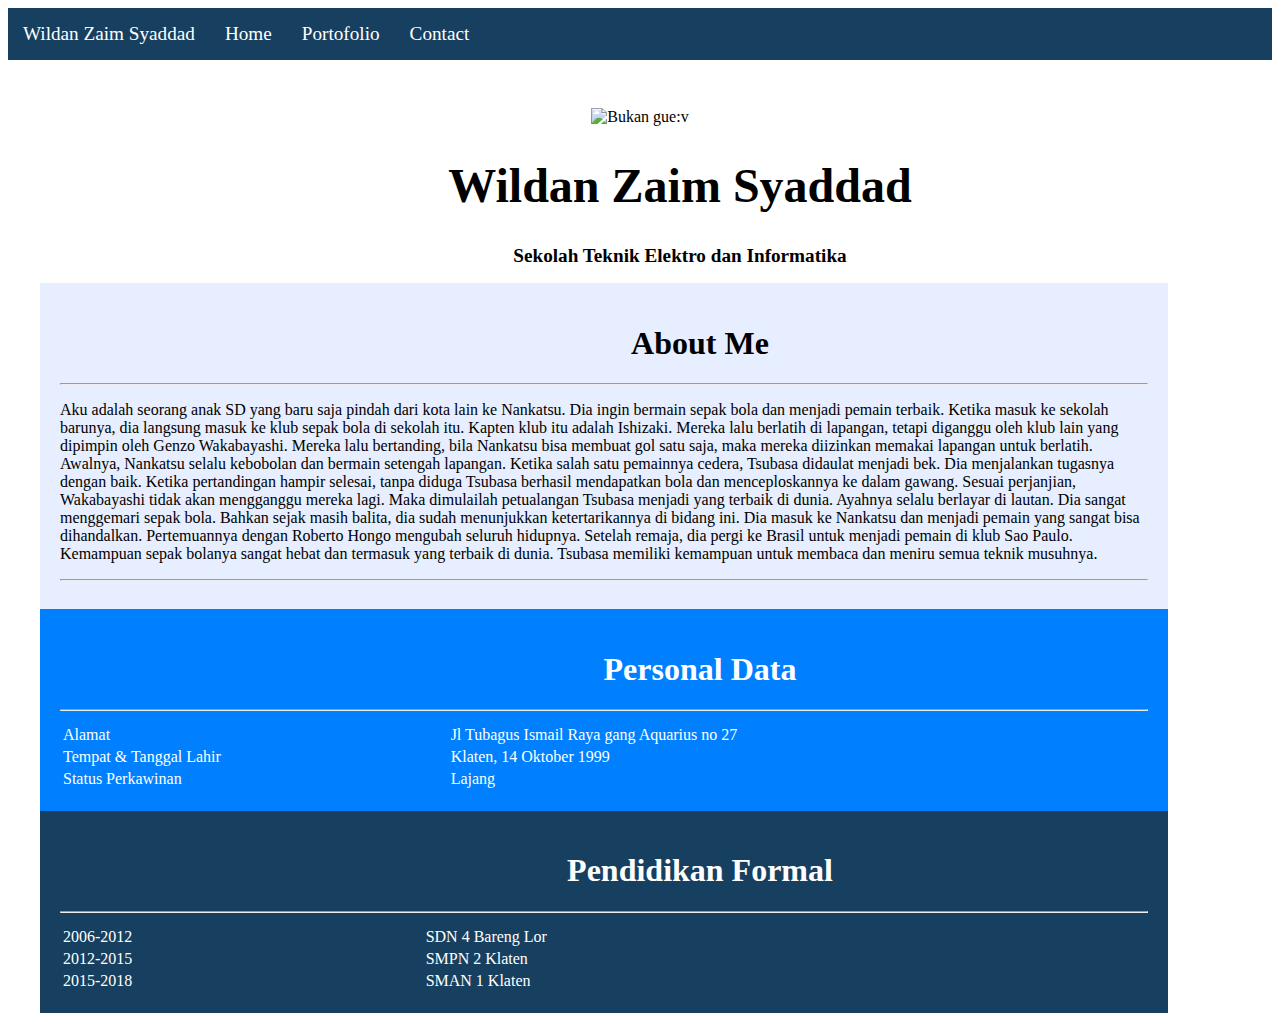
==== index.html @ 17efb709 "Update index.html" ====
<!DOCTYPE html>
<html>
<head>
<style>
ul {
  list-style-type: none;
  margin: 0;
  padding: 0;
  overflow: hidden;
  background-color: #173F5F;
}
li {
  float: left;
}
li a {
 	display: block;
 	color: white;
 	text-align: center;
 	padding: 15px;
  	text-decoration: none;
	font-family: verdana;
	font-size:1.5vw;
}
li a:hover {
  background-color: #20639B;
}
img	{
	width: 20vw;
}
h1	{
	text-align: center;
	width: 100vw;
}
h2	{
	text-align: center;
	width:100vw;
}
#h101	{
	background-color:blue;
}
</style>
</head>
<title>Portofolio</title>
<body>
<ul>
  	<li><a>Wildan Zaim Syaddad</a></li>
	<li><a href="#home">Home</a></li>
 	<li><a href="#portofolio">Portofolio</a></li>
  	<li><a href="#contact">Contact</a></li>
</ul>
<br>
<div style="width:1200px;height:500px;margin:auto;">
<center>
<img src="https://www.ayobandung.com/images-bandung/post/articles/2018/05/25/33286/captain_tsubasa.jpg" alt="Bukan gue:v" style="top:100px;padding-top:30px;">
</center>
<h1 style="font-size:300%;font-family:verdana;padding-bottom:0px;">Wildan Zaim Syaddad</h1>
<h2 style="font-size:120%;font-family:verdana;padding-top:0px;">Sekolah Teknik Elektro dan Informatika</h2>
<div style="width:85vw;background-color:#e6eeff;color:black;font-family:verdana;padding:20px;">
	<h1>About Me</h1>
	<hr>
	<p>Aku adalah seorang anak SD yang baru saja pindah dari kota lain ke Nankatsu. Dia ingin bermain sepak bola dan menjadi pemain terbaik. Ketika masuk ke sekolah barunya, dia langsung masuk ke klub sepak bola di sekolah itu. Kapten klub itu adalah Ishizaki. Mereka lalu berlatih di lapangan, tetapi diganggu oleh klub lain yang dipimpin oleh Genzo Wakabayashi. Mereka lalu bertanding, bila Nankatsu bisa membuat gol satu saja, maka mereka diizinkan memakai lapangan untuk berlatih. Awalnya, Nankatsu selalu kebobolan dan bermain setengah lapangan. Ketika salah satu pemainnya cedera, Tsubasa didaulat menjadi bek.
Dia menjalankan tugasnya dengan baik. Ketika pertandingan hampir selesai, tanpa diduga Tsubasa berhasil mendapatkan bola dan menceploskannya ke dalam gawang. Sesuai perjanjian, Wakabayashi tidak akan mengganggu mereka lagi. Maka dimulailah petualangan Tsubasa menjadi yang terbaik di dunia. Ayahnya selalu berlayar di lautan. Dia sangat menggemari sepak bola. Bahkan sejak masih balita, dia sudah menunjukkan ketertarikannya di bidang ini. Dia masuk ke Nankatsu dan menjadi pemain yang sangat bisa dihandalkan. Pertemuannya dengan Roberto Hongo mengubah seluruh hidupnya. Setelah remaja, dia pergi ke Brasil untuk menjadi pemain di klub Sao Paulo. Kemampuan sepak bolanya sangat hebat dan termasuk yang terbaik di dunia. Tsubasa memiliki kemampuan untuk membaca dan meniru semua teknik musuhnya.</p>
<hr>
</div>
<div style="width:85vw;background-color:#0080ff;color:white;font-family:verdana;padding:20px;">
	<h1>Personal Data</h1>
	<hr>
	<table style="width:100%;">
		<tr>
			<th></th>
			<th></th>
		</tr>
		<tr>
			<td>Alamat</td>
			<td>Jl Tubagus Ismail Raya gang Aquarius no 27</td>
		</tr>
		<tr>
			<td>Tempat & Tanggal Lahir</td>
			<td>Klaten, 14 Oktober 1999</td>
		</tr>
		<tr>
			<td>Status Perkawinan</td>
			<td>Lajang</td>
		</tr>
	</table>
</div>
<div style="width:85vw;background-color:#173F5F;color:white;font-family:verdana;padding:20px;">
	<h1 style="text-align:center;">Pendidikan Formal</h1>
	<hr>
	<table style="width:91%">
		<tr>
			<th></th>
			<th></th>
		</tr>
		<tr>
			<td>2006-2012</td>
			<td>SDN 4 Bareng Lor</td>
		</tr>
		<tr>
			<td>2012-2015</td>
			<td>SMPN 2 Klaten</td>
		</tr>
		<tr>
			<td>2015-2018</td>
			<td>SMAN 1 Klaten</td>
		</tr>
	</table>
</div>
</div>
</body>
</html>
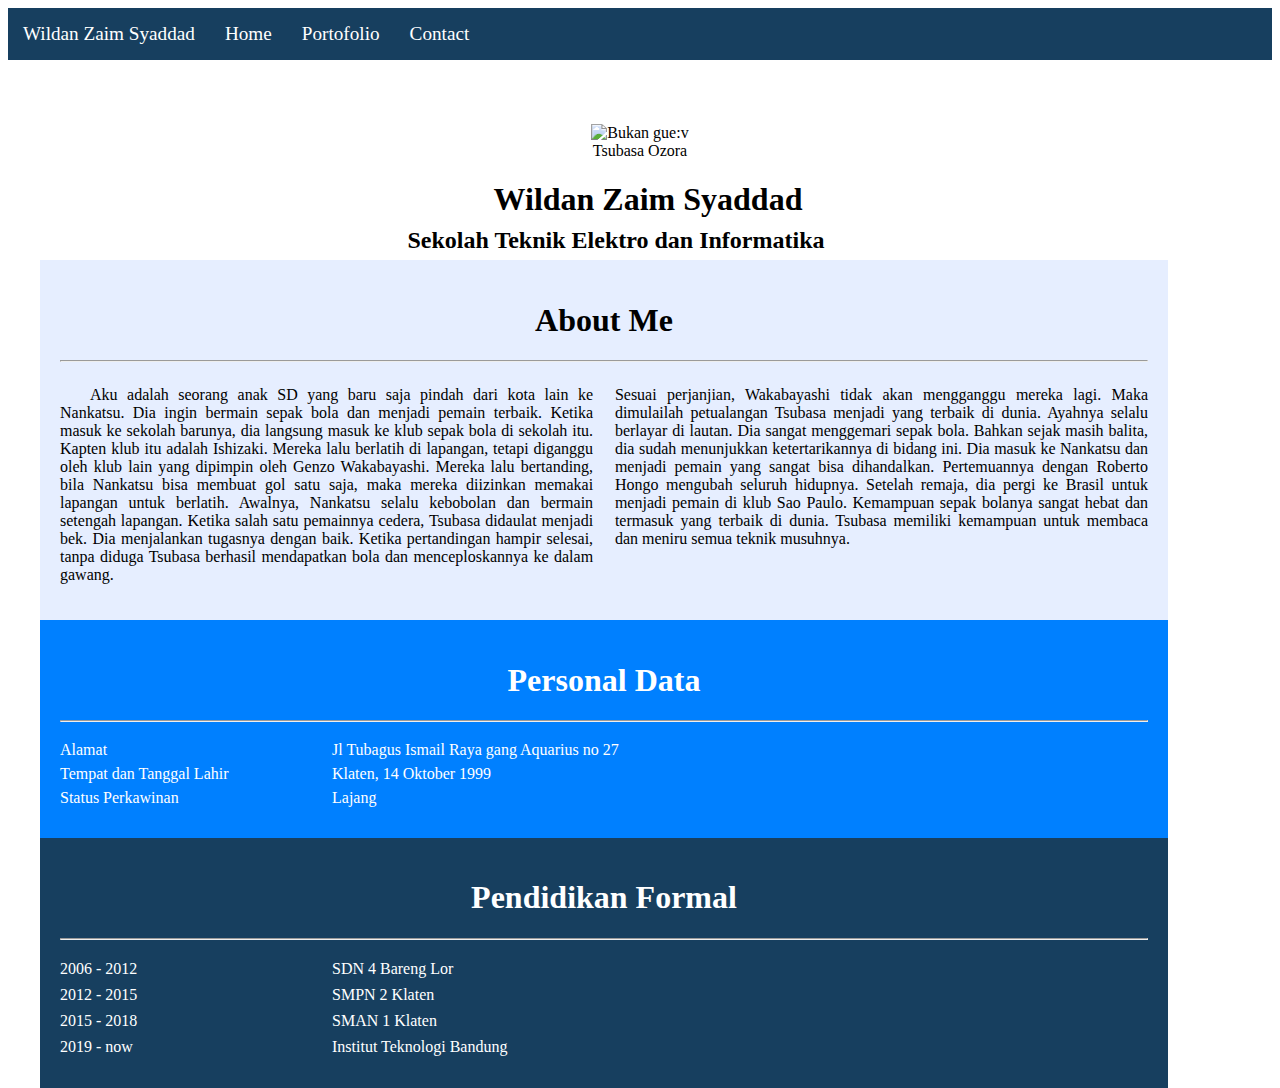
==== commit 3fb63992: "Update index.html" ====
--- a/index.html
+++ b/index.html
@@ -5,13 +5,18 @@
 ul {
   list-style-type: none;
   margin: 0;
+  top: 0;
+  position: -webkit-sticky;
+  position: sticky;
   padding: 0;
   overflow: hidden;
   background-color: #173F5F;
 }
+
 li {
   float: left;
 }
+
 li a {
  	display: block;
  	color: white;
@@ -19,17 +24,15 @@
  	padding: 15px;
   	text-decoration: none;
 	font-family: verdana;
-	font-size:1.5vw;
+	font-size: 1.5vw;
 }
+
 li a:hover {
   background-color: #20639B;
 }
 img	{
 	width: 20vw;
-}
-h1	{
-	text-align: center;
-	width: 100vw;
+	
 }
 h2	{
 	text-align: center;
@@ -37,6 +40,76 @@
 }
 #h101	{
 	background-color:blue;
+}
+.clearfix::after	{
+	content: "";
+	clear: both;
+	display: table;
+}
+.clearfix2::after	{
+	content: "";
+	clear: both;
+	display: table;
+}
+.clearfix3::after	{
+	content: "";
+	clear: both;
+	display: table;
+}
+.PendidikanFormal	{
+	text-align:center;
+	width:85vw;
+}
+.Nama	{
+	font-family:verdana;
+	padding-bottom:0px;
+	text-align:center;
+	width:95vw;
+}
+.AboutMe	{
+	text-align: center;
+}
+.kiri	{
+	float: left;
+	width: 25%;
+	left:50px;
+	line-height: 0.5;
+}
+.kanan	{
+	float: right;
+	width: 75%;
+	line-height: 0.5;
+}
+.PersonalData	{
+	color: white;
+	text-align:center;
+}
+.sekolah	{
+	font-family:verdana;
+	padding-top:0px;
+	line-height:0.5px;
+	width:90vw;
+}
+.kiri2	{
+	float:left;
+	line-height: 10px;
+	width:25%;
+}
+.kanan2	{
+	float:right;
+	width:75%;
+	line-height:10px;
+}
+.profilkiri	{
+	text-indent:30px;
+	float:left;
+	text-align:justify;
+	width:49%;
+}
+.profilkanan	{
+	float:right;
+	text-align:justify;
+	width:49%;
 }
 </style>
 </head>
@@ -51,60 +124,55 @@
 <br>
 <div style="width:1200px;height:500px;margin:auto;">
 <center>
-<img src="https://www.ayobandung.com/images-bandung/post/articles/2018/05/25/33286/captain_tsubasa.jpg" alt="Bukan gue:v" style="top:100px;padding-top:30px;">
+<figure>
+	<img src="tsubasa.jpg" alt="Bukan gue:v" style="top:100px;padding-top:30px;">
+	<figcaption style="width:20vw;">
+	Tsubasa Ozora
+	</figcaption>
+</figure>
 </center>
-<h1 style="font-size:300%;font-family:verdana;padding-bottom:0px;">Wildan Zaim Syaddad</h1>
-<h2 style="font-size:120%;font-family:verdana;padding-top:0px;">Sekolah Teknik Elektro dan Informatika</h2>
-<div style="width:85vw;background-color:#e6eeff;color:black;font-family:verdana;padding:20px;">
-	<h1>About Me</h1>
+<h1 class="Nama" >Wildan Zaim Syaddad</h1>
+<h2 class="sekolah">Sekolah Teknik Elektro dan Informatika</h2>
+<div class="clearfix3" style="width:85vw;background-color:#e6eeff;color:black;font-family:verdana;padding:20px;">
+	<h1 class="AboutMe" >About Me</h1>
 	<hr>
-	<p>Aku adalah seorang anak SD yang baru saja pindah dari kota lain ke Nankatsu. Dia ingin bermain sepak bola dan menjadi pemain terbaik. Ketika masuk ke sekolah barunya, dia langsung masuk ke klub sepak bola di sekolah itu. Kapten klub itu adalah Ishizaki. Mereka lalu berlatih di lapangan, tetapi diganggu oleh klub lain yang dipimpin oleh Genzo Wakabayashi. Mereka lalu bertanding, bila Nankatsu bisa membuat gol satu saja, maka mereka diizinkan memakai lapangan untuk berlatih. Awalnya, Nankatsu selalu kebobolan dan bermain setengah lapangan. Ketika salah satu pemainnya cedera, Tsubasa didaulat menjadi bek.
-Dia menjalankan tugasnya dengan baik. Ketika pertandingan hampir selesai, tanpa diduga Tsubasa berhasil mendapatkan bola dan menceploskannya ke dalam gawang. Sesuai perjanjian, Wakabayashi tidak akan mengganggu mereka lagi. Maka dimulailah petualangan Tsubasa menjadi yang terbaik di dunia. Ayahnya selalu berlayar di lautan. Dia sangat menggemari sepak bola. Bahkan sejak masih balita, dia sudah menunjukkan ketertarikannya di bidang ini. Dia masuk ke Nankatsu dan menjadi pemain yang sangat bisa dihandalkan. Pertemuannya dengan Roberto Hongo mengubah seluruh hidupnya. Setelah remaja, dia pergi ke Brasil untuk menjadi pemain di klub Sao Paulo. Kemampuan sepak bolanya sangat hebat dan termasuk yang terbaik di dunia. Tsubasa memiliki kemampuan untuk membaca dan meniru semua teknik musuhnya.</p>
-<hr>
+	<div class="profilkiri">
+		<p>Aku adalah seorang anak SD yang baru saja pindah dari kota lain ke Nankatsu. Dia ingin bermain sepak bola dan menjadi pemain terbaik. Ketika masuk ke sekolah barunya, dia langsung masuk ke klub sepak bola di sekolah itu. Kapten klub itu adalah Ishizaki. Mereka lalu berlatih di lapangan, tetapi diganggu oleh klub lain yang dipimpin oleh Genzo Wakabayashi. Mereka lalu bertanding, bila Nankatsu bisa membuat gol satu saja, maka mereka diizinkan memakai lapangan untuk berlatih. Awalnya, Nankatsu selalu kebobolan dan bermain setengah lapangan. Ketika salah satu pemainnya cedera, Tsubasa didaulat menjadi bek.
+Dia menjalankan tugasnya dengan baik. Ketika pertandingan hampir selesai, tanpa diduga Tsubasa berhasil mendapatkan bola dan menceploskannya ke dalam gawang.</p>
+	</div>
+	<div class="profilkanan">
+		<p>Sesuai perjanjian, Wakabayashi tidak akan mengganggu mereka lagi. Maka dimulailah petualangan Tsubasa menjadi yang terbaik di dunia. Ayahnya selalu berlayar di lautan. Dia sangat menggemari sepak bola. Bahkan sejak masih balita, dia sudah menunjukkan ketertarikannya di bidang ini. Dia masuk ke Nankatsu dan menjadi pemain yang sangat bisa dihandalkan. Pertemuannya dengan Roberto Hongo mengubah seluruh hidupnya. Setelah remaja, dia pergi ke Brasil untuk menjadi pemain di klub Sao Paulo. Kemampuan sepak bolanya sangat hebat dan termasuk yang terbaik di dunia. Tsubasa memiliki kemampuan untuk membaca dan meniru semua teknik musuhnya.</p>
+	</div>
 </div>
-<div style="width:85vw;background-color:#0080ff;color:white;font-family:verdana;padding:20px;">
-	<h1>Personal Data</h1>
+<div class="clearfix" style="width:85vw;background-color:#0080ff;color:white;font-family:verdana;padding:20px;">
+	<h1 class="PersonalData">Personal Data</h1>
 	<hr>
-	<table style="width:100%;">
-		<tr>
-			<th></th>
-			<th></th>
-		</tr>
-		<tr>
-			<td>Alamat</td>
-			<td>Jl Tubagus Ismail Raya gang Aquarius no 27</td>
-		</tr>
-		<tr>
-			<td>Tempat & Tanggal Lahir</td>
-			<td>Klaten, 14 Oktober 1999</td>
-		</tr>
-		<tr>
-			<td>Status Perkawinan</td>
-			<td>Lajang</td>
-		</tr>
-	</table>
+	<div class="kiri">
+		<p>Alamat</p>
+		<p>Tempat dan Tanggal Lahir</p>
+		<p>Status Perkawinan</p>
+	</div>
+	<div class="kanan">
+		<p>Jl Tubagus Ismail Raya gang Aquarius no 27</p>
+		<p>Klaten, 14 Oktober 1999</p>
+		<p>Lajang</p>
+	</div>
 </div>
-<div style="width:85vw;background-color:#173F5F;color:white;font-family:verdana;padding:20px;">
-	<h1 style="text-align:center;">Pendidikan Formal</h1>
+<div class="clearfix2" style="width:85vw;background-color:#173F5F;color:white;font-family:verdana;padding:20px;">
+	<h1 class="PendidikanFormal">Pendidikan Formal</h1>
 	<hr>
-	<table style="width:91%">
-		<tr>
-			<th></th>
-			<th></th>
-		</tr>
-		<tr>
-			<td>2006-2012</td>
-			<td>SDN 4 Bareng Lor</td>
-		</tr>
-		<tr>
-			<td>2012-2015</td>
-			<td>SMPN 2 Klaten</td>
-		</tr>
-		<tr>
-			<td>2015-2018</td>
-			<td>SMAN 1 Klaten</td>
-		</tr>
-	</table>
+	<div class="kiri2">
+		<p>2006 - 2012</p>
+		<p>2012 - 2015</p>
+		<p>2015 - 2018</p>
+		<p>2019 - now</p>
+	</div>
+	<div class="kanan2">
+		<p>SDN 4 Bareng Lor</p>
+		<p>SMPN 2 Klaten</p>
+		<p>SMAN 1 Klaten</p>
+		<p>Institut Teknologi Bandung</p>
+	</div>
 </div>
 </div>
 </body>
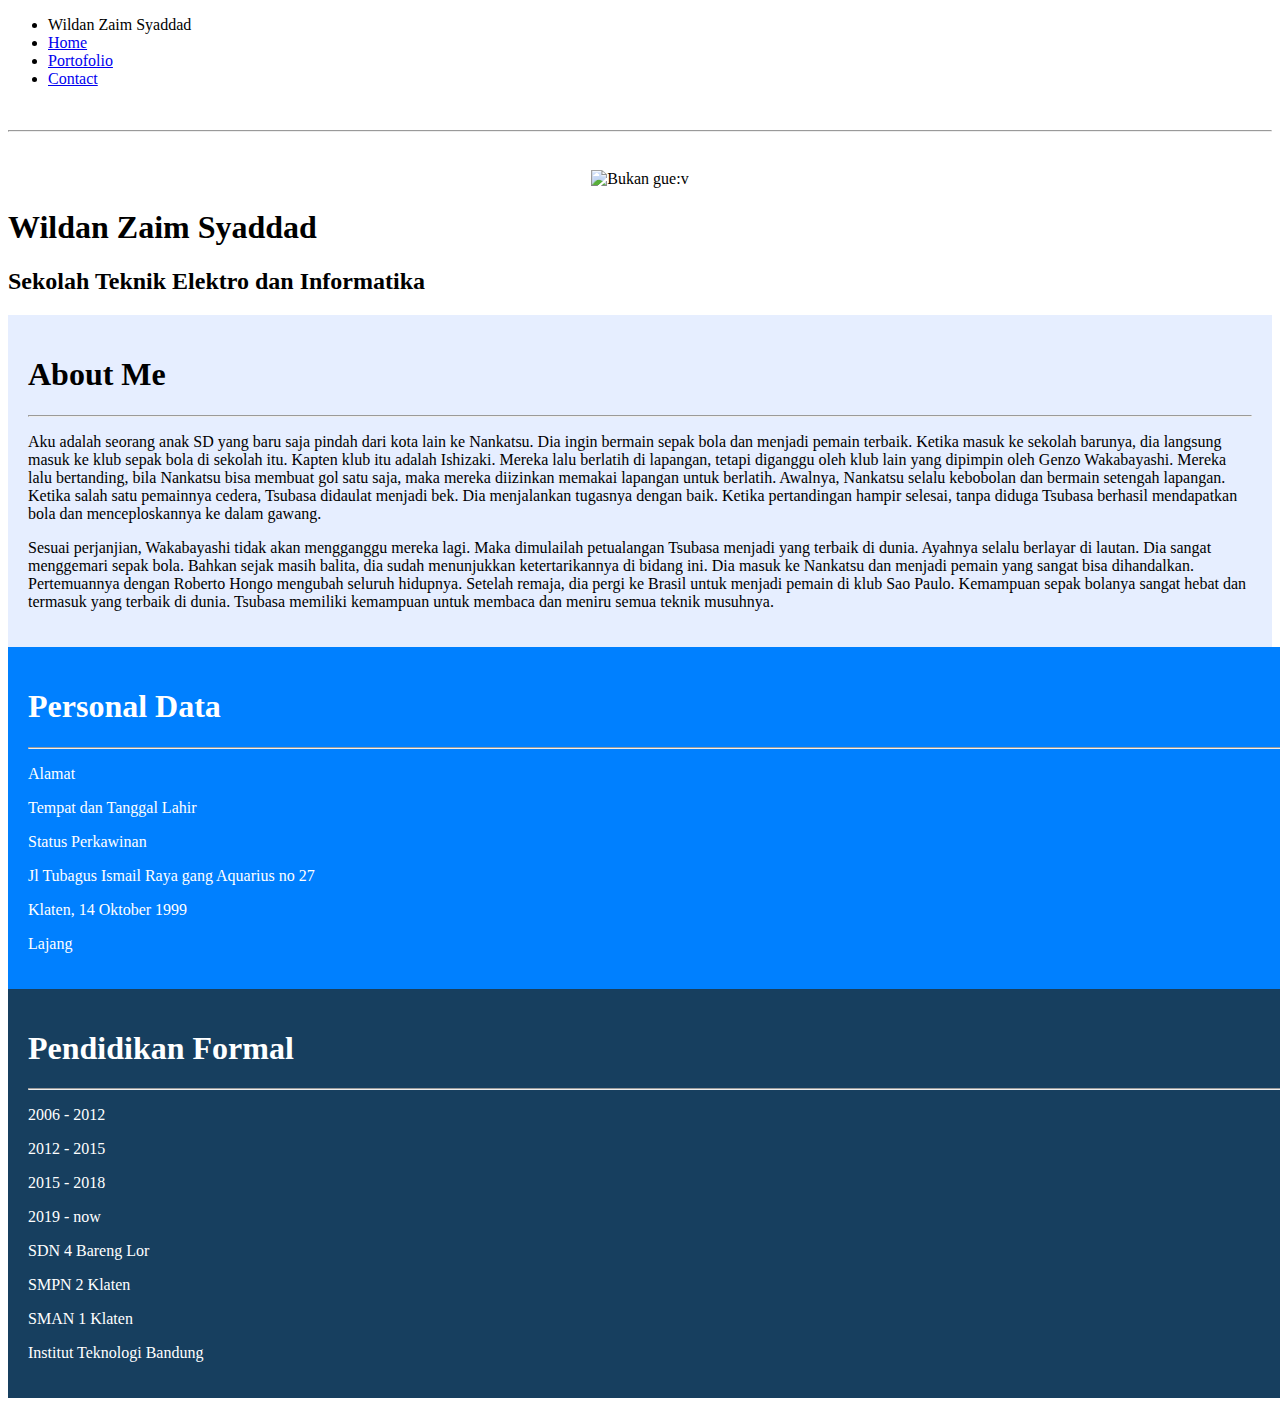
==== commit ff4dfa38: "Update index.html" ====
--- a/index.html
+++ b/index.html
@@ -1,119 +1,9 @@
 <!DOCTYPE html>
 <html>
 <head>
-<style>
-ul {
-  list-style-type: none;
-  margin: 0;
-  top: 0;
-  position: -webkit-sticky;
-  position: sticky;
-  padding: 0;
-  overflow: hidden;
-  background-color: #173F5F;
-}
-
-li {
-  float: left;
-}
-
-li a {
- 	display: block;
- 	color: white;
- 	text-align: center;
- 	padding: 15px;
-  	text-decoration: none;
-	font-family: verdana;
-	font-size: 1.5vw;
-}
-
-li a:hover {
-  background-color: #20639B;
-}
-img	{
-	width: 20vw;
-	
-}
-h2	{
-	text-align: center;
-	width:100vw;
-}
-#h101	{
-	background-color:blue;
-}
-.clearfix::after	{
-	content: "";
-	clear: both;
-	display: table;
-}
-.clearfix2::after	{
-	content: "";
-	clear: both;
-	display: table;
-}
-.clearfix3::after	{
-	content: "";
-	clear: both;
-	display: table;
-}
-.PendidikanFormal	{
-	text-align:center;
-	width:85vw;
-}
-.Nama	{
-	font-family:verdana;
-	padding-bottom:0px;
-	text-align:center;
-	width:95vw;
-}
-.AboutMe	{
-	text-align: center;
-}
-.kiri	{
-	float: left;
-	width: 25%;
-	left:50px;
-	line-height: 0.5;
-}
-.kanan	{
-	float: right;
-	width: 75%;
-	line-height: 0.5;
-}
-.PersonalData	{
-	color: white;
-	text-align:center;
-}
-.sekolah	{
-	font-family:verdana;
-	padding-top:0px;
-	line-height:0.5px;
-	width:90vw;
-}
-.kiri2	{
-	float:left;
-	line-height: 10px;
-	width:25%;
-}
-.kanan2	{
-	float:right;
-	width:75%;
-	line-height:10px;
-}
-.profilkiri	{
-	text-indent:30px;
-	float:left;
-	text-align:justify;
-	width:49%;
-}
-.profilkanan	{
-	float:right;
-	text-align:justify;
-	width:49%;
-}
-</style>
+	<title>Portofolio</title>
+	<link rel="stylesheet" href="styleflexbox.css" type="text/css">
 </head>
-<title>Portofolio</title>
 <body>
 <ul>
   	<li><a>Wildan Zaim Syaddad</a></li>
@@ -122,58 +12,74 @@
   	<li><a href="#contact">Contact</a></li>
 </ul>
 <br>
-<div style="width:1200px;height:500px;margin:auto;">
-<center>
-<figure>
-	<img src="tsubasa.jpg" alt="Bukan gue:v" style="top:100px;padding-top:30px;">
-	<figcaption style="width:20vw;">
-	Tsubasa Ozora
-	</figcaption>
-</figure>
-</center>
-<h1 class="Nama" >Wildan Zaim Syaddad</h1>
-<h2 class="sekolah">Sekolah Teknik Elektro dan Informatika</h2>
-<div class="clearfix3" style="width:85vw;background-color:#e6eeff;color:black;font-family:verdana;padding:20px;">
-	<h1 class="AboutMe" >About Me</h1>
-	<hr>
-	<div class="profilkiri">
-		<p>Aku adalah seorang anak SD yang baru saja pindah dari kota lain ke Nankatsu. Dia ingin bermain sepak bola dan menjadi pemain terbaik. Ketika masuk ke sekolah barunya, dia langsung masuk ke klub sepak bola di sekolah itu. Kapten klub itu adalah Ishizaki. Mereka lalu berlatih di lapangan, tetapi diganggu oleh klub lain yang dipimpin oleh Genzo Wakabayashi. Mereka lalu bertanding, bila Nankatsu bisa membuat gol satu saja, maka mereka diizinkan memakai lapangan untuk berlatih. Awalnya, Nankatsu selalu kebobolan dan bermain setengah lapangan. Ketika salah satu pemainnya cedera, Tsubasa didaulat menjadi bek.
-Dia menjalankan tugasnya dengan baik. Ketika pertandingan hampir selesai, tanpa diduga Tsubasa berhasil mendapatkan bola dan menceploskannya ke dalam gawang.</p>
+<hr>
+
+<div class="image1">
+	<center>
+	<div class="box1">
+		<img src="tsubasa.jpg" alt="Bukan gue:v" style="top:100px;padding-top:30px;">
 	</div>
-	<div class="profilkanan">
-		<p>Sesuai perjanjian, Wakabayashi tidak akan mengganggu mereka lagi. Maka dimulailah petualangan Tsubasa menjadi yang terbaik di dunia. Ayahnya selalu berlayar di lautan. Dia sangat menggemari sepak bola. Bahkan sejak masih balita, dia sudah menunjukkan ketertarikannya di bidang ini. Dia masuk ke Nankatsu dan menjadi pemain yang sangat bisa dihandalkan. Pertemuannya dengan Roberto Hongo mengubah seluruh hidupnya. Setelah remaja, dia pergi ke Brasil untuk menjadi pemain di klub Sao Paulo. Kemampuan sepak bolanya sangat hebat dan termasuk yang terbaik di dunia. Tsubasa memiliki kemampuan untuk membaca dan meniru semua teknik musuhnya.</p>
+	</center>
+</div>
+
+<div class="container2">
+	<div class="box2">
+		<h1 class="Nama">Wildan Zaim Syaddad</h1>
+		<h2 class="sekolah">Sekolah Teknik Elektro dan Informatika</h2>
 	</div>
 </div>
-<div class="clearfix" style="width:85vw;background-color:#0080ff;color:white;font-family:verdana;padding:20px;">
-	<h1 class="PersonalData">Personal Data</h1>
-	<hr>
-	<div class="kiri">
-		<p>Alamat</p>
-		<p>Tempat dan Tanggal Lahir</p>
-		<p>Status Perkawinan</p>
-	</div>
-	<div class="kanan">
-		<p>Jl Tubagus Ismail Raya gang Aquarius no 27</p>
-		<p>Klaten, 14 Oktober 1999</p>
-		<p>Lajang</p>
+
+<div class="container3">
+	<div class="box3">
+		<div class="clearfix3" style="background-color:#e6eeff;color:black;font-family:verdana;padding:20px;">
+			<h1 class="AboutMe" >About Me</h1>
+			<hr>
+			<div class="profilkiri">
+				<p>Aku adalah seorang anak SD yang baru saja pindah dari kota lain ke Nankatsu. Dia ingin bermain sepak bola dan menjadi pemain terbaik. Ketika masuk ke sekolah barunya, dia langsung masuk ke klub sepak bola di sekolah itu. Kapten klub itu adalah Ishizaki. Mereka lalu berlatih di lapangan, tetapi diganggu oleh klub lain yang dipimpin oleh Genzo Wakabayashi. Mereka lalu bertanding, bila Nankatsu bisa membuat gol satu saja, maka mereka diizinkan memakai lapangan untuk berlatih. Awalnya, Nankatsu selalu kebobolan dan bermain setengah lapangan. Ketika salah satu pemainnya cedera, Tsubasa didaulat menjadi bek. Dia menjalankan tugasnya dengan baik. Ketika pertandingan hampir selesai, tanpa diduga Tsubasa berhasil mendapatkan bola dan menceploskannya ke dalam gawang.</p>
+			</div>
+			<div class="profilkanan">
+				<p>Sesuai perjanjian, Wakabayashi tidak akan mengganggu mereka lagi. Maka dimulailah petualangan Tsubasa menjadi yang terbaik di dunia. Ayahnya selalu berlayar di lautan. Dia sangat menggemari sepak bola. Bahkan sejak masih balita, dia sudah menunjukkan ketertarikannya di bidang ini. Dia masuk ke Nankatsu dan menjadi pemain yang sangat bisa dihandalkan. Pertemuannya dengan Roberto Hongo mengubah seluruh hidupnya. Setelah remaja, dia pergi ke Brasil untuk menjadi pemain di klub Sao Paulo. Kemampuan sepak bolanya sangat hebat dan termasuk yang terbaik di dunia. Tsubasa memiliki kemampuan untuk membaca dan meniru semua teknik musuhnya.</p>
+			</div>
+		</div>
 	</div>
 </div>
-<div class="clearfix2" style="width:85vw;background-color:#173F5F;color:white;font-family:verdana;padding:20px;">
-	<h1 class="PendidikanFormal">Pendidikan Formal</h1>
-	<hr>
-	<div class="kiri2">
-		<p>2006 - 2012</p>
-		<p>2012 - 2015</p>
-		<p>2015 - 2018</p>
-		<p>2019 - now</p>
-	</div>
-	<div class="kanan2">
-		<p>SDN 4 Bareng Lor</p>
-		<p>SMPN 2 Klaten</p>
-		<p>SMAN 1 Klaten</p>
-		<p>Institut Teknologi Bandung</p>
+
+
+<div class="container4">
+	<div class="box4">
+		<div class="clearfix" style="width:100%;background-color:#0080ff;color:white;font-family:verdana;padding:20px;">
+			<h1 class="PersonalData">Personal Data</h1>
+			<hr>
+			<div class="kiri">
+				<p>Alamat</p>
+				<p>Tempat dan Tanggal Lahir</p>
+				<p>Status Perkawinan</p>
+			</div>
+			<div class="kanan">
+				<p>Jl Tubagus Ismail Raya gang Aquarius no 27</p>
+				<p>Klaten, 14 Oktober 1999</p>
+				<p>Lajang</p>
+			</div>
+		</div>
 	</div>
 </div>
-</div>
+	<div class="box5">
+		<div class="clearfix2" style="width:100%;background-color:#173F5F;color:white;font-family:verdana;padding:20px;">
+			<h1 class="PendidikanFormal">Pendidikan Formal</h1>
+			<hr>
+			<div class="kiri2">
+				<p>2006 - 2012</p>
+				<p>2012 - 2015</p>
+				<p>2015 - 2018</p>
+				<p>2019 - now</p>
+			</div>
+			<div class="kanan2">
+				<p>SDN 4 Bareng Lor</p>
+				<p>SMPN 2 Klaten</p>
+				<p>SMAN 1 Klaten</p>
+				<p>Institut Teknologi Bandung</p>
+			</div>
+		</div>
+	</div>
 </body>
 </html>
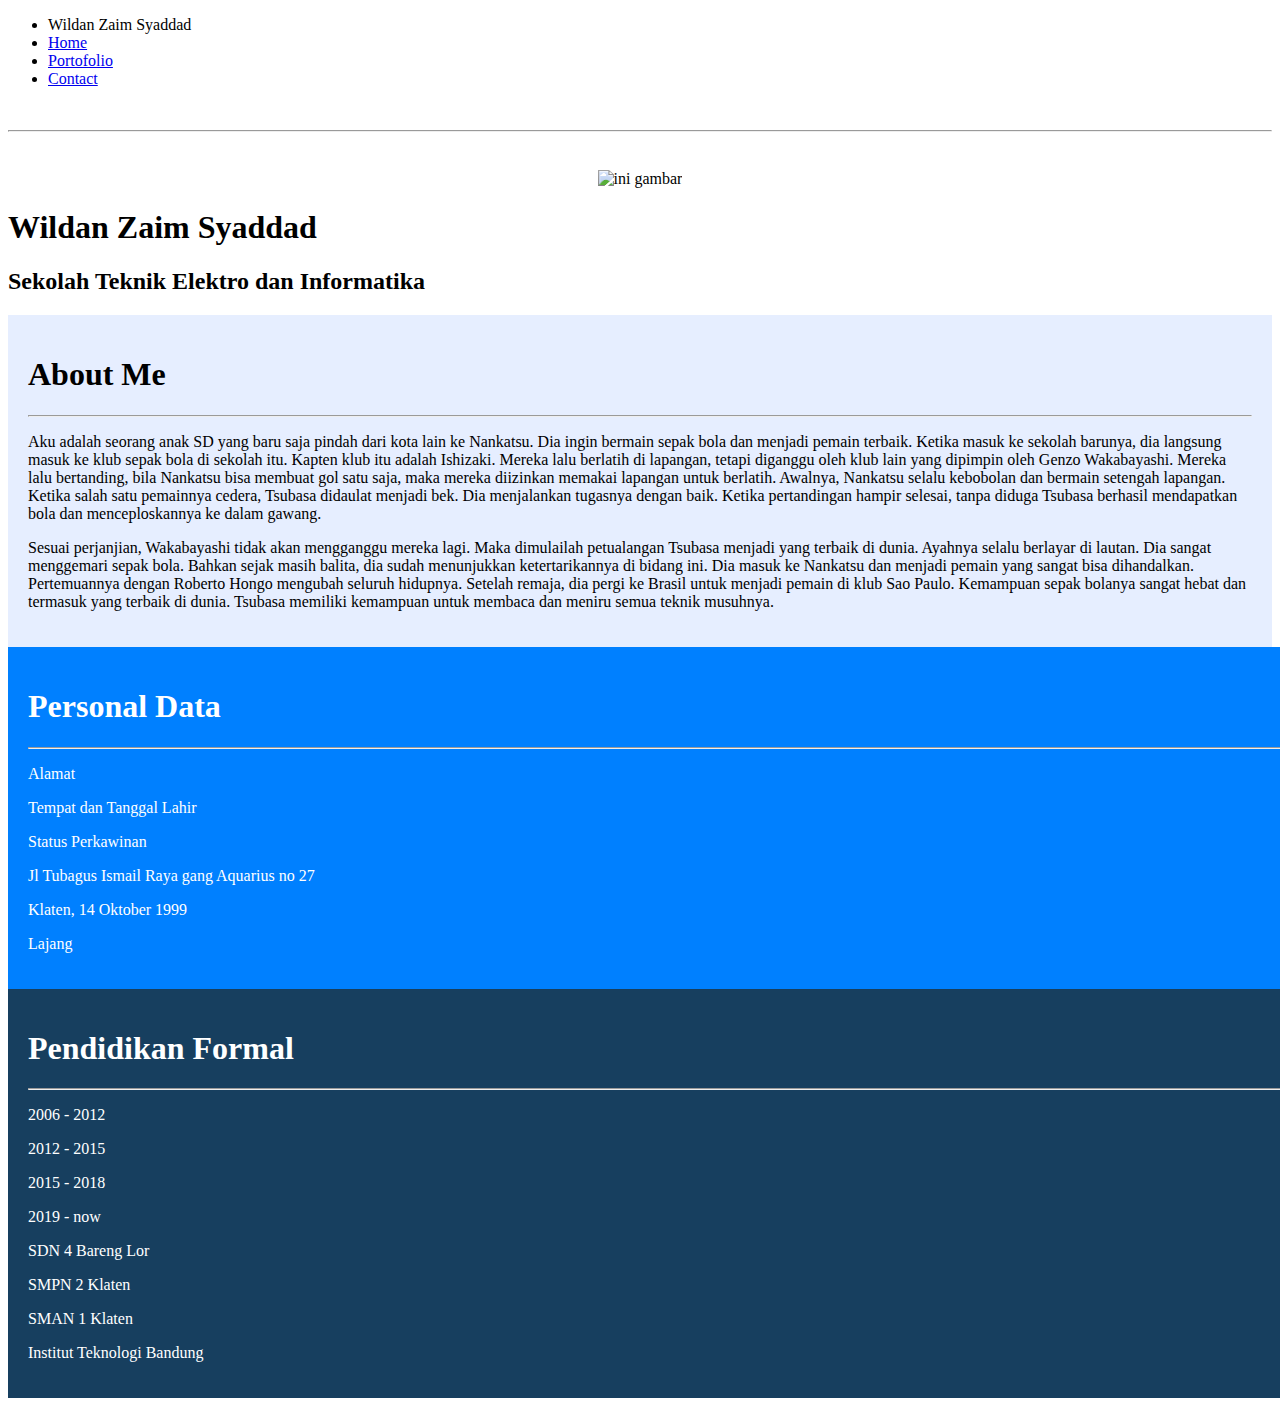
==== commit d3803dee: "Update index.html" ====
--- a/index.html
+++ b/index.html
@@ -17,7 +17,7 @@
 <div class="image1">
 	<center>
 	<div class="box1">
-		<img src="tsubasa.jpg" alt="Bukan gue:v" style="top:100px;padding-top:30px;">
+		<img src="tsubasa.jpg" alt="ini gambar" style="top:100px;padding-top:30px;">
 	</div>
 	</center>
 </div>
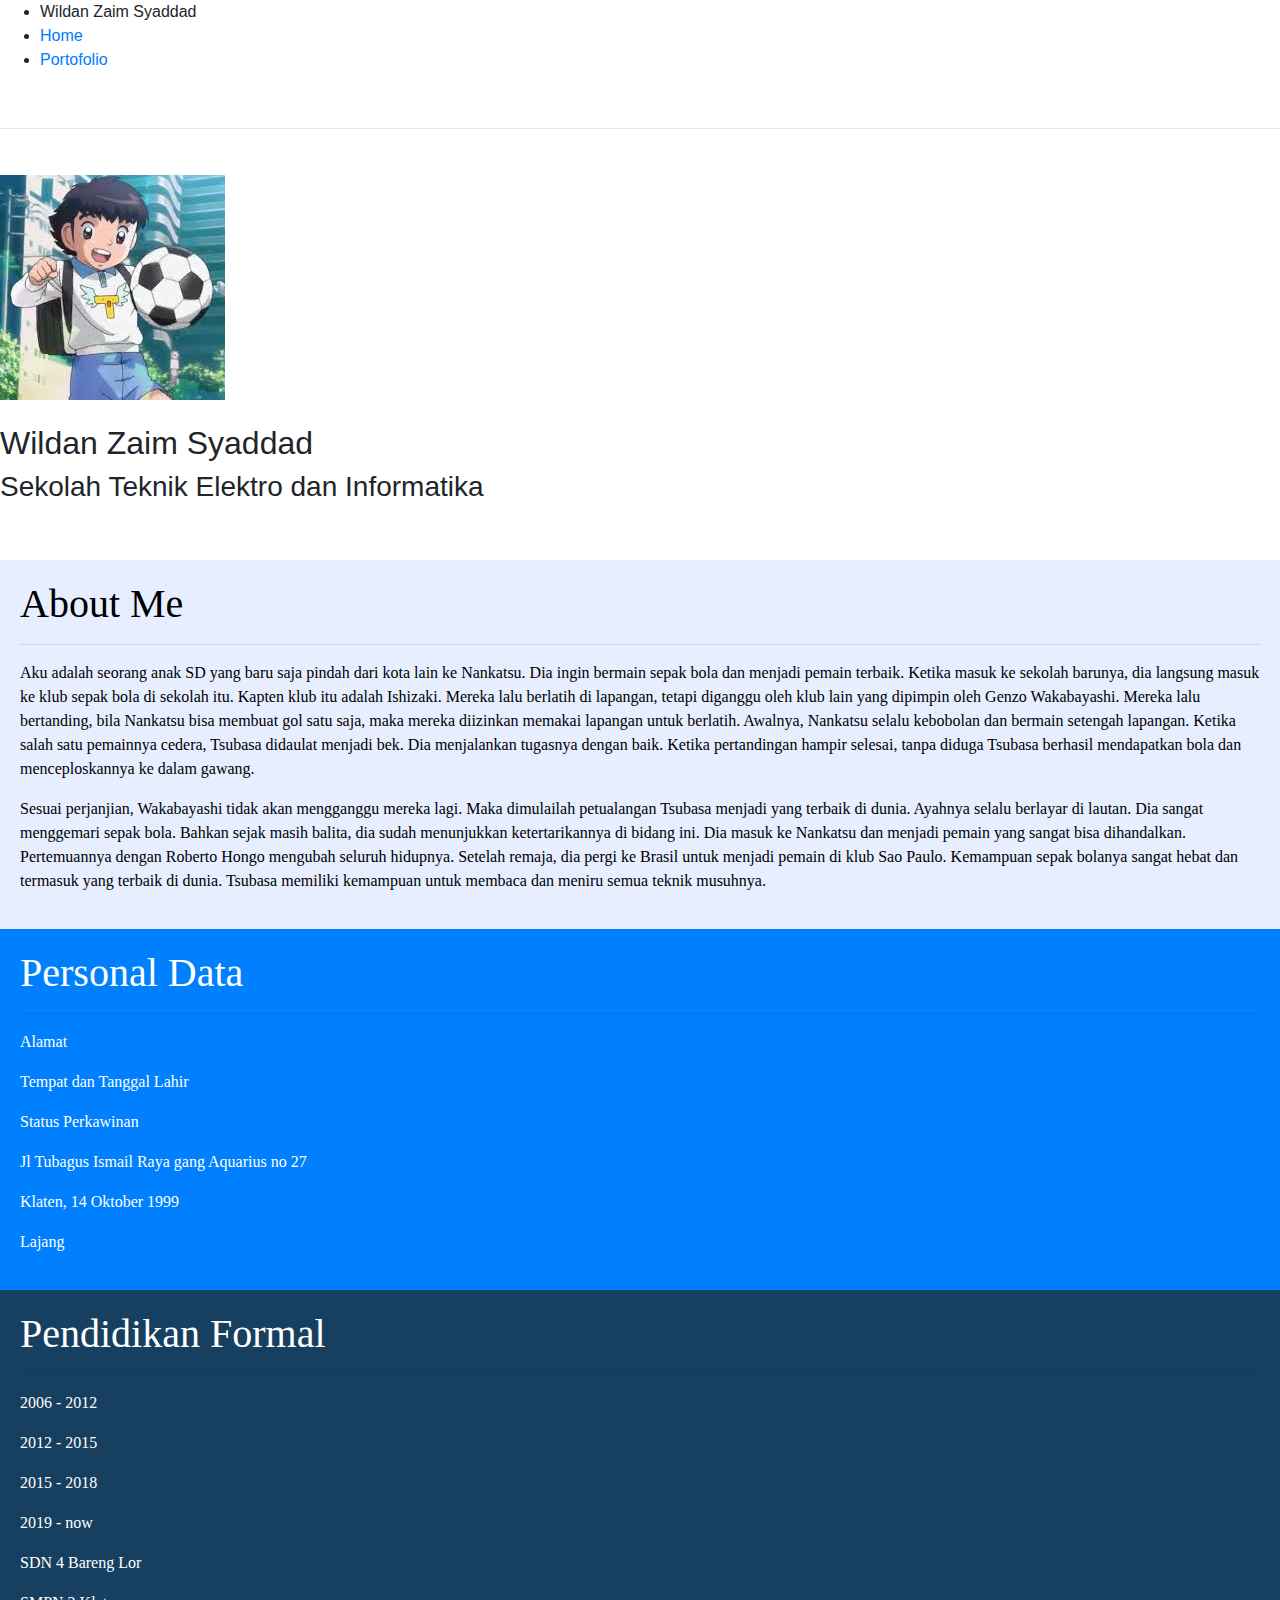
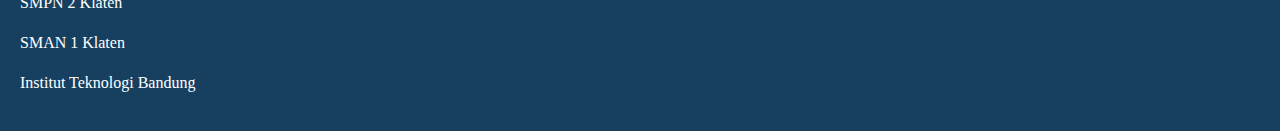
==== commit 3dcba761: "Update index.html" ====
--- a/index.html
+++ b/index.html
@@ -2,33 +2,37 @@
 <html>
 <head>
 	<title>Portofolio</title>
-	<link rel="stylesheet" href="styleflexbox.css" type="text/css">
+    <meta charset="utf-8">
+    <meta name="viewport" content="width=device-width, initial-scale=1">
+    <link rel="stylesheet" href="https://maxcdn.bootstrapcdn.com/bootstrap/4.3.1/css/bootstrap.min.css">
+    <script src="https://ajax.googleapis.com/ajax/libs/jquery/3.3.1/jquery.min.js"></script>
+    <script src="https://cdnjs.cloudflare.com/ajax/libs/popper.js/1.14.7/umd/popper.min.js"></script>
+    <script src="https://maxcdn.bootstrapcdn.com/bootstrap/4.3.1/js/bootstrap.min.js"></script>
+    <link rel="stylesheet" href="styleportoboot.css" type="text/css">
 </head>
 <body>
 <ul>
   	<li><a>Wildan Zaim Syaddad</a></li>
 	<li><a href="#home">Home</a></li>
  	<li><a href="#portofolio">Portofolio</a></li>
-  	<li><a href="#contact">Contact</a></li>
 </ul>
 <br>
 <hr>
 
 <div class="image1">
-	<center>
 	<div class="box1">
-		<img src="tsubasa.jpg" alt="ini gambar" style="top:100px;padding-top:30px;">
+		<img src="tsubasa.jpg" alt="Bukan gue:v" style="top:100px;padding-top:30px;">
 	</div>
-	</center>
 </div>
-
+<br>
 <div class="container2">
 	<div class="box2">
-		<h1 class="Nama">Wildan Zaim Syaddad</h1>
-		<h2 class="sekolah">Sekolah Teknik Elektro dan Informatika</h2>
+		<h2 class="Nama">Wildan Zaim Syaddad</h2>
+		<h3 class="sekolah">Sekolah Teknik Elektro dan Informatika</h3>
 	</div>
 </div>
-
+<br>
+<br>
 <div class="container3">
 	<div class="box3">
 		<div class="clearfix3" style="background-color:#e6eeff;color:black;font-family:verdana;padding:20px;">
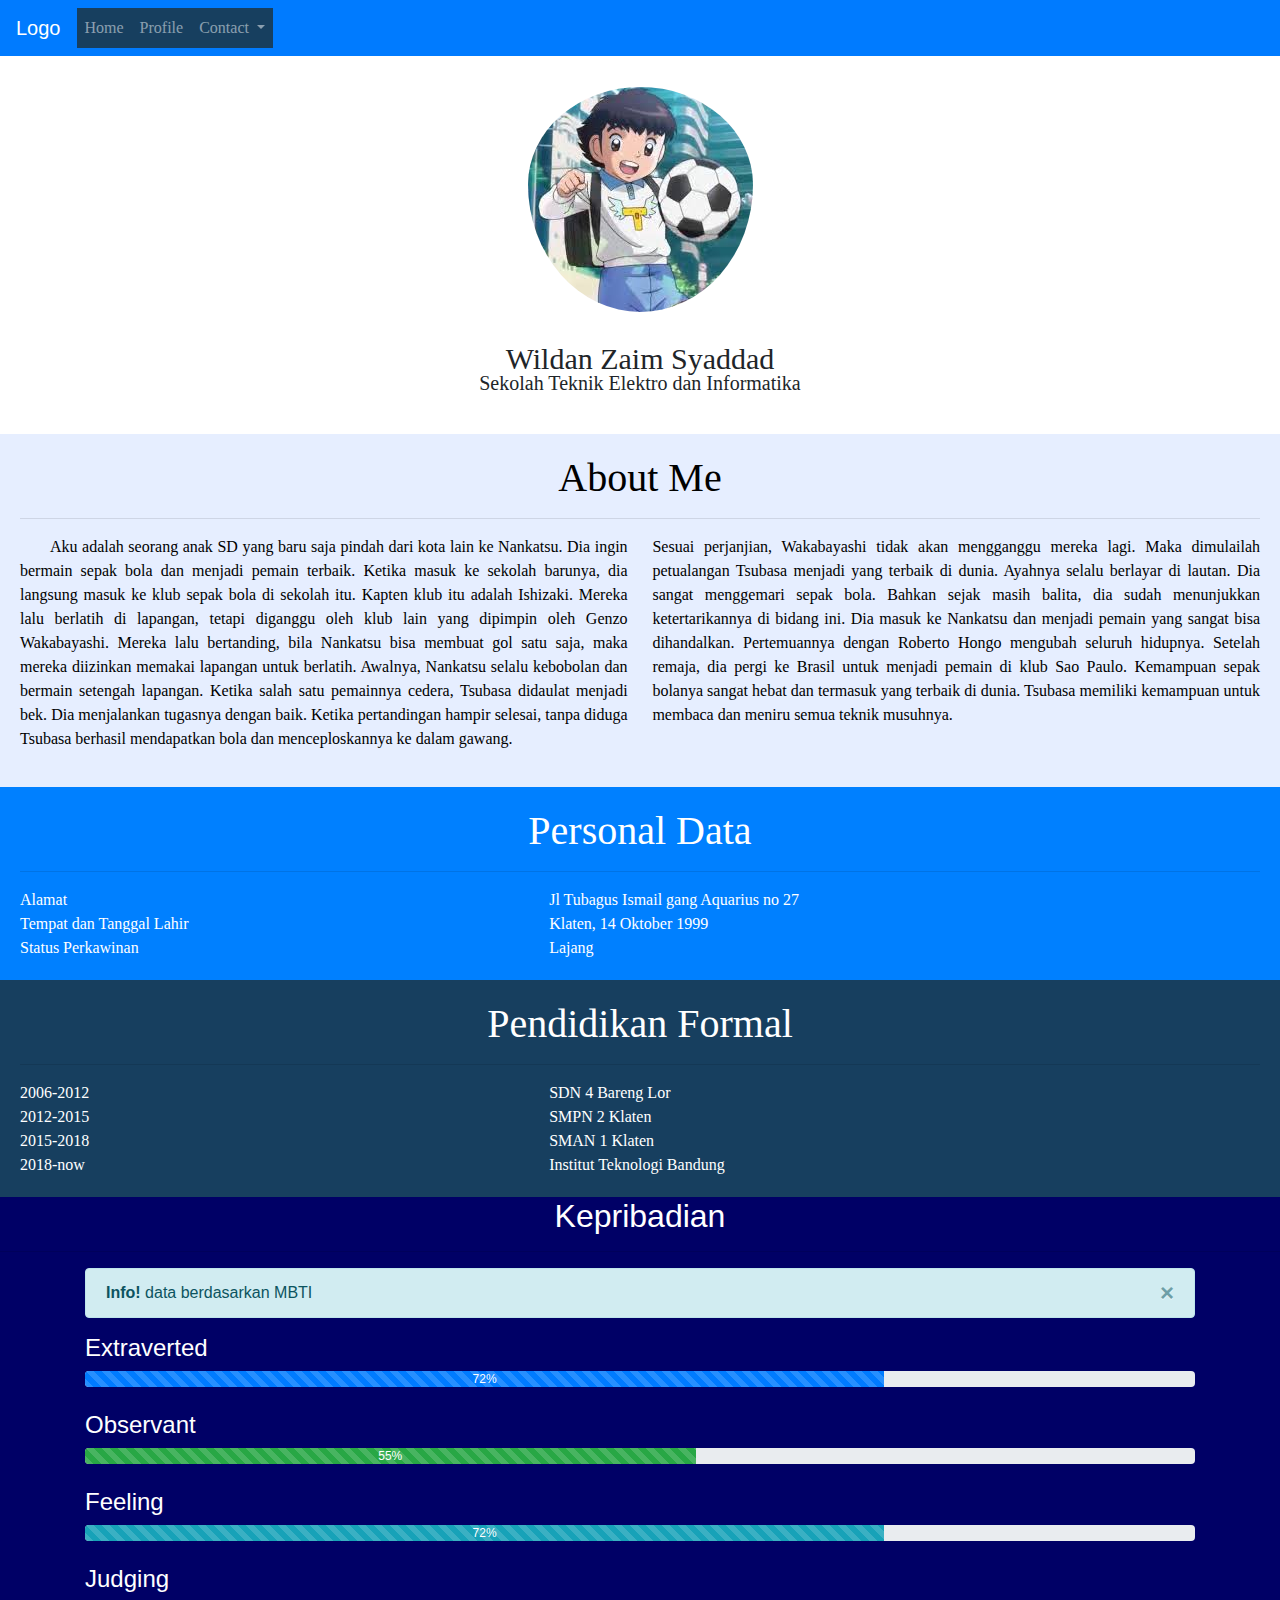
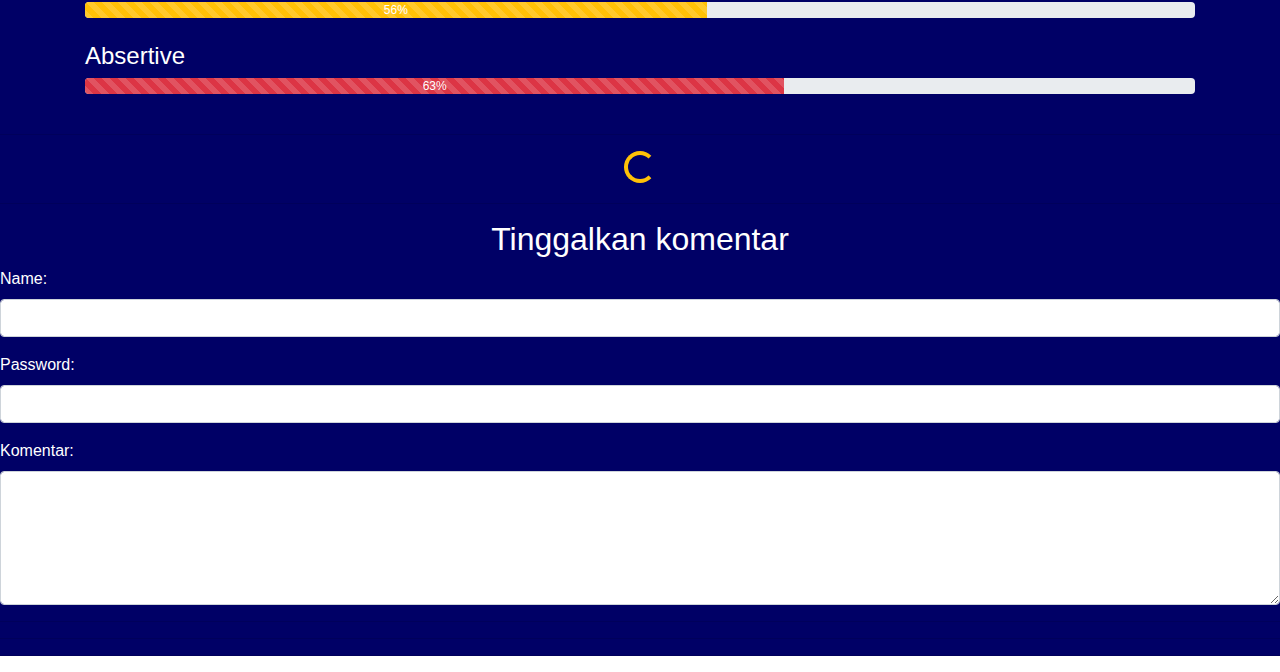
==== commit 39c0ee06: "Update index.html" ====
--- a/index.html
+++ b/index.html
@@ -11,24 +11,51 @@
     <link rel="stylesheet" href="styleportoboot.css" type="text/css">
 </head>
 <body>
-<ul>
-  	<li><a>Wildan Zaim Syaddad</a></li>
-	<li><a href="#home">Home</a></li>
- 	<li><a href="#portofolio">Portofolio</a></li>
-</ul>
+<nav class="navbar navbar-expand-sm bg-primary navbar-dark fixed-top">
+	
+	<!-- Brand -->
+	<a class="navbar-brand" href="#">Logo</a>
+	<button class="navbar-toggler" type="button" data-toggle="collapse" data-target="#collapsibleNavbar">
+		<span class="navbar-toggler-icon"></span>
+	</button>
+  
+	<!-- Links -->
+	<div class="collapse navbar-collapse" id="collapsibleNavbar">
+		<ul class="navbar-nav justify-content-end">
+		<li class="nav-item">
+			<a class="nav-link" href="#">Home</a>
+		</li>
+		<li class="nav-item">
+			<a class="nav-link" href="#">Profile</a>
+		</li>
+	
+		<!-- Dropdown -->
+		<li class="nav-item dropdown">
+			<a class="nav-link dropdown-toggle" href="#" id="navbardrop" data-toggle="dropdown">
+			Contact
+			</a>
+			<div class="dropdown-menu">
+			<a class="dropdown-item" href="#">Contact</a>
+			<a class="dropdown-item" href="#">Sosial media</a>
+			<a class="dropdown-item" href="#">Nomor telepon</a>
+			</div>
+		</li>
+		</ul>
+	</div>
+  </nav>
 <br>
 <hr>
 
 <div class="image1">
 	<div class="box1">
-		<img src="tsubasa.jpg" alt="Bukan gue:v" style="top:100px;padding-top:30px;">
+		<img src="tsubasa.jpg" class="rounded-circle" alt="Bukan gue:v" style="top:100px;padding-top:30px;">
 	</div>
 </div>
 <br>
 <div class="container2">
-	<div class="box2">
-		<h2 class="Nama">Wildan Zaim Syaddad</h2>
-		<h3 class="sekolah">Sekolah Teknik Elektro dan Informatika</h3>
+	<div class="row">
+		<div class="col-sm-12" style="text-align: center;font-size: 30px;font-family: verdana;">Wildan Zaim Syaddad</div>
+		<div class="col-sm-12" style="text-align: center;font-size: 20px;font-family: verdana; line-height: 5px;">Sekolah Teknik Elektro dan Informatika</div>
 	</div>
 </div>
 <br>
@@ -54,15 +81,14 @@
 		<div class="clearfix" style="width:100%;background-color:#0080ff;color:white;font-family:verdana;padding:20px;">
 			<h1 class="PersonalData">Personal Data</h1>
 			<hr>
-			<div class="kiri">
-				<p>Alamat</p>
-				<p>Tempat dan Tanggal Lahir</p>
-				<p>Status Perkawinan</p>
-			</div>
-			<div class="kanan">
-				<p>Jl Tubagus Ismail Raya gang Aquarius no 27</p>
-				<p>Klaten, 14 Oktober 1999</p>
-				<p>Lajang</p>
+			<div class="row">
+				<div class="col-sm-3" >Alamat</div>
+				<div class="col-sm-2"></div>
+				<div class="col-sm-7" >Jl Tubagus Ismail gang Aquarius no 27</div>
+				<div class="col-sm-5" >Tempat dan Tanggal Lahir</div>
+				<div class="col-sm-7" >Klaten, 14 Oktober 1999</div>
+				<div class="col-sm-5" >Status Perkawinan</div>
+				<div class="col-sm-7" >Lajang</div>
 			</div>
 		</div>
 	</div>
@@ -71,19 +97,78 @@
 		<div class="clearfix2" style="width:100%;background-color:#173F5F;color:white;font-family:verdana;padding:20px;">
 			<h1 class="PendidikanFormal">Pendidikan Formal</h1>
 			<hr>
-			<div class="kiri2">
-				<p>2006 - 2012</p>
-				<p>2012 - 2015</p>
-				<p>2015 - 2018</p>
-				<p>2019 - now</p>
-			</div>
-			<div class="kanan2">
-				<p>SDN 4 Bareng Lor</p>
-				<p>SMPN 2 Klaten</p>
-				<p>SMAN 1 Klaten</p>
-				<p>Institut Teknologi Bandung</p>
-			</div>
+			<div class="row">
+					<div class="col-sm-3" >2006-2012</div>
+					<div class="col-sm-2"></div>
+					<div class="col-sm-5">SDN 4 Bareng Lor</div>
+					<div class="col-sm-5" >2012-2015</div>
+					<div class="col-sm-7" >SMPN 2 Klaten</div>
+					<div class="col-sm-5" >2015-2018</div>
+					<div class="col-sm-7" >SMAN 1 Klaten</div>
+					<div class="col-sm-5" >2018-now</div>
+					<div class="col-sm-7" >Institut Teknologi Bandung</div>
+				</div>
 		</div>
 	</div>
+<div class="box3" style="background-color: #000066">
+	<h2 style="text-align: center;color:white">Kepribadian</h2>
+	<hr>
+	<div class="container">
+		<div class="alert alert-info alert-dismissible fade show">
+			<button type="button" class="close" data-dismiss="alert">&times;</button>
+			<strong>Info!  </strong> data berdasarkan MBTI
+		</div>
+	</div>
+	<div class="container">
+		<h4 style="color: white;">Extraverted</h4>
+		<div class="progress">
+			<div class="progress-bar progress-bar-striped progress-bar-animated" style="width:72%">72%</div>
+		</div>
+		<br>
+		<h4 style="color:white;">Observant</h4>
+		<div class="progress">
+			<div class="progress-bar bg-success progress-bar-striped progress-bar-animated" style="width:55%">55%</div>
+		</div>
+		<br>
+		<h4 style="color:white;">Feeling</h4>
+		<div class="progress">
+			<div class="progress-bar bg-info progress-bar-striped progress-bar-animated" style="width:72%">72%</div>
+		</div>
+		<br>
+		<h4 style="color:white;">Judging</h4>
+		<div class="progress">
+			<div class="progress-bar bg-warning progress-bar-striped progress-bar-animated" style="width:56%">56%</div>
+		</div>
+		<br>
+		<h4 style="color:white;">Absertive</h4>
+		<div class="progress">
+			<div class="progress-bar bg-danger progress-bar-striped progress-bar-animated" style="width:63%">63%</div>
+		</div>
+	</div>
+<br>
+<hr>
+<center>
+		<div class="spinner-border text-warning"></div>
+</center>
+<hr>
+<div class="form-group">
+		<h2 style="color:white;">Tinggalkan komentar</h2>
+		<label for="usr" style="color:white;">Name:</label>
+		<input type="text" class="form-control" id="usr">
+	  </div>
+	  <div class="form-group">
+		<label for="pwd" style="color:white;">Password:</label>
+		<input type="password" class="form-control" id="pwd">
+	  </div>
+	  <label for="comment" style="color:white;">Komentar:</label>
+		<textarea class="form-control" rows="5" id="comment"></textarea>
+		<hr>
+		<hr>
+		<hr>
+
+</div>
+
+
+</div>
 </body>
 </html>
--- a/styleportoboot.css
+++ b/styleportoboot.css
@@ -0,0 +1,128 @@
+
+ul {
+  list-style-type: none;
+  margin: 0;
+  top: 0;
+  position: -webkit-sticky;
+  position: sticky;
+  padding: 0;
+  overflow: hidden;
+  background-color: #173F5F;
+}
+
+li {
+  float: left;
+}
+
+li a  {
+ 	display: block;
+ 	color: white;
+ 	text-align: center;
+ 	padding: 15px;
+  	text-decoration: none;
+	font-family: verdana;
+}
+
+li a:hover  {
+  background-color: #20639B;
+  color:white;
+}
+.box1	{
+	display:flex;
+	flex:1;
+	justify-content:center;
+}
+h2	{
+	text-align: center;
+}
+.Nama	{
+	display:flex;
+	flex:1;
+	font-family:verdana;
+	padding-bottom:0px;
+	text-align:center;
+    justify-content:center;
+    font-size: 200%;
+}
+.sekolah	{
+	display:flex;
+	flex:1;
+	font-family:verdana;
+	padding-top:0px;
+	line-height:3px;
+    justify-content:center;
+    font-size: 150%;
+}
+.clearfix3::after	{
+	content: "";
+	clear: both;
+	display: table;
+}
+.flex-container3	{
+	display: flex;
+	flex-wrap: nowrap;
+	flex-direction:coloumn;
+}
+.clearfix::after	{
+	content: "";
+	clear: both;
+	display: table;
+}
+.flex-container	{
+	display: flex;
+	flex-wrap: nowrap;
+	flex-direction:coloumn;
+}
+.clearfix2::after	{
+	content: "";
+	clear: both;
+	display: table;
+}
+.PendidikanFormal	{
+	text-align:center;
+}
+
+.AboutMe	{
+	text-align: center;
+}
+.kiri	{
+	float: left;
+	width: 20%;
+	left:50px;
+	line-height: 0.5;
+	flex:1;
+}
+.kanan	{
+	float: right;
+	width: 80%;
+	line-height: 0.5;
+	flex:1;
+}
+.PersonalData	{
+	color: white;
+	text-align:center;
+}
+
+.kiri2	{
+	float:left;
+	line-height: 10px;
+	width:20%;
+	flex:1;
+}
+.kanan2	{
+	float:right;
+	width:80%;
+	line-height:10px;
+	flex:1;
+}
+.profilkiri	{
+	text-indent:30px;
+	float:left;
+	text-align:justify;
+	width:49%;
+}
+.profilkanan	{
+	float:right;
+	text-align:justify;
+	width:49%;
+}
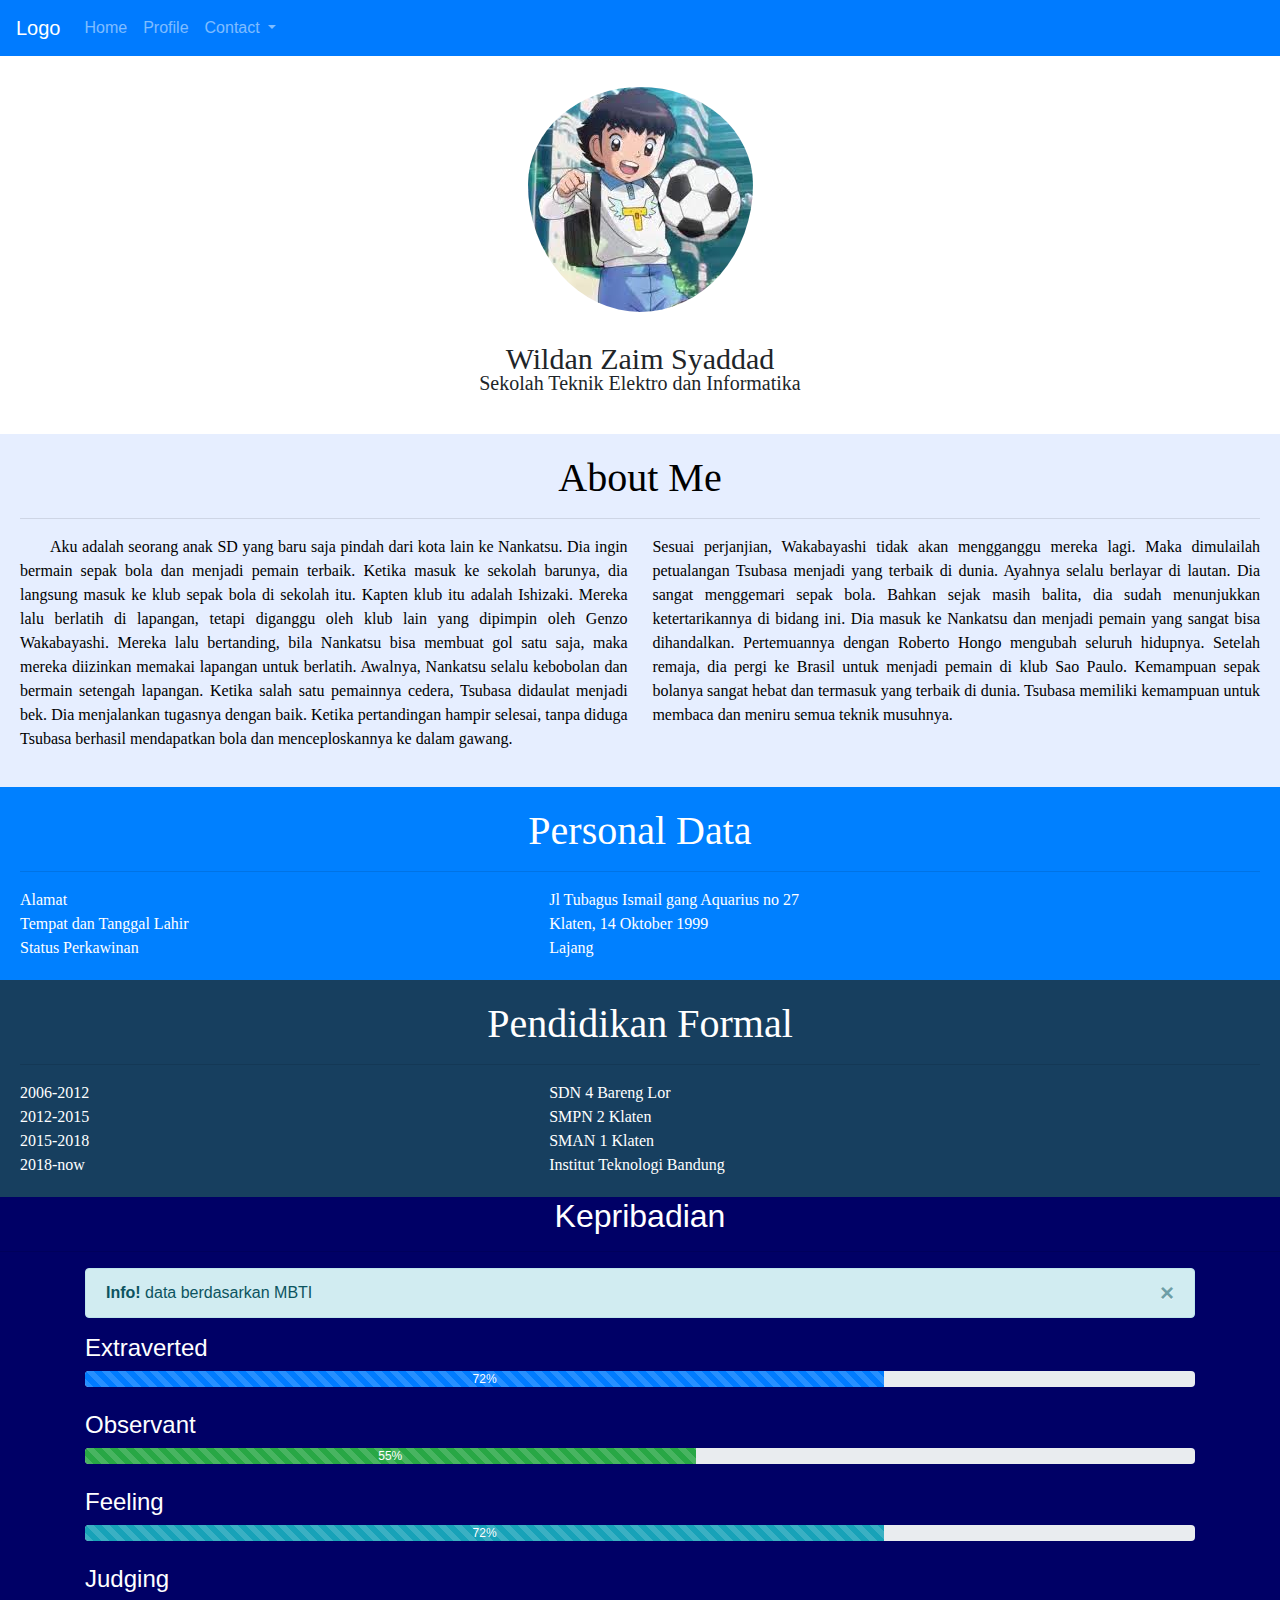
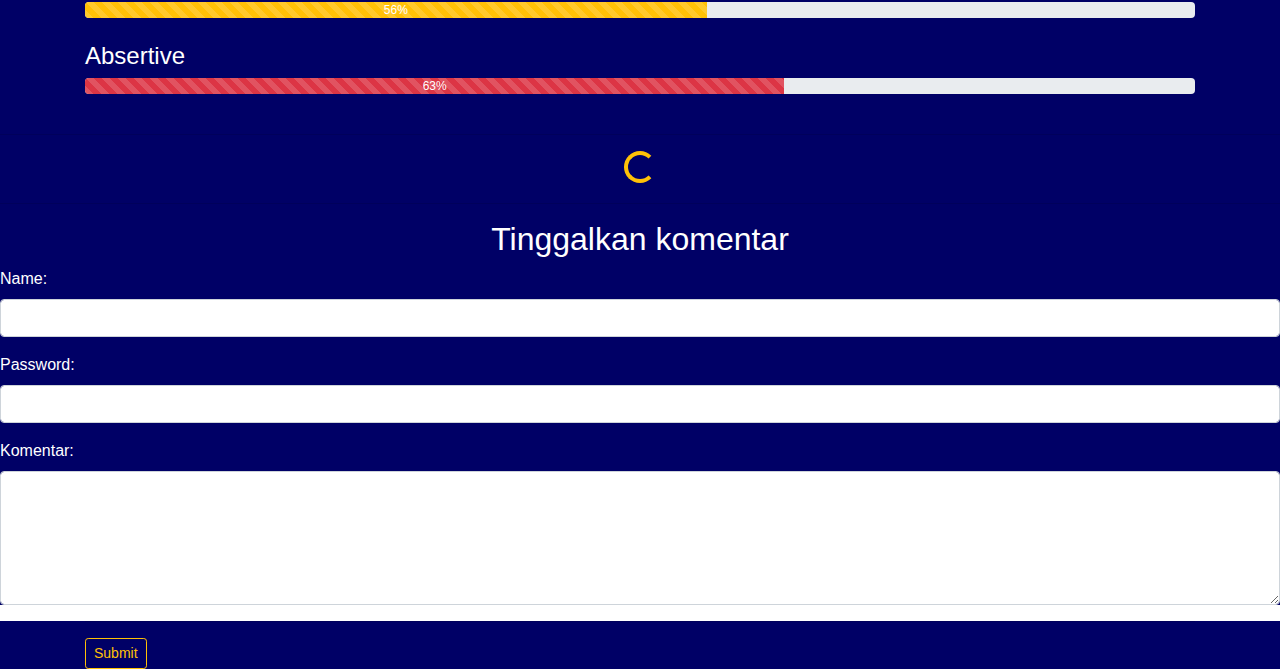
==== commit be94f6aa: "Update index.html" ====
--- a/index.html
+++ b/index.html
@@ -162,13 +162,13 @@
 	  </div>
 	  <label for="comment" style="color:white;">Komentar:</label>
 		<textarea class="form-control" rows="5" id="comment"></textarea>
+</div>
+<div class="box" style="background-color:#000066">
+	<div class="container">
 		<hr>
-		<hr>
-		<hr>
-
+		<button type="button" class="btn btn-outline-warning btn-sm ">Submit</button>
+	</div>
 </div>
-
-
 </div>
 </body>
 </html>
--- a/styleportoboot.css
+++ b/styleportoboot.css
@@ -1,32 +1,4 @@
 
-ul {
-  list-style-type: none;
-  margin: 0;
-  top: 0;
-  position: -webkit-sticky;
-  position: sticky;
-  padding: 0;
-  overflow: hidden;
-  background-color: #173F5F;
-}
-
-li {
-  float: left;
-}
-
-li a  {
- 	display: block;
- 	color: white;
- 	text-align: center;
- 	padding: 15px;
-  	text-decoration: none;
-	font-family: verdana;
-}
-
-li a:hover  {
-  background-color: #20639B;
-  color:white;
-}
 .box1	{
 	display:flex;
 	flex:1;
@@ -35,24 +7,7 @@
 h2	{
 	text-align: center;
 }
-.Nama	{
-	display:flex;
-	flex:1;
-	font-family:verdana;
-	padding-bottom:0px;
-	text-align:center;
-    justify-content:center;
-    font-size: 200%;
-}
-.sekolah	{
-	display:flex;
-	flex:1;
-	font-family:verdana;
-	padding-top:0px;
-	line-height:3px;
-    justify-content:center;
-    font-size: 150%;
-}
+
 .clearfix3::after	{
 	content: "";
 	clear: both;
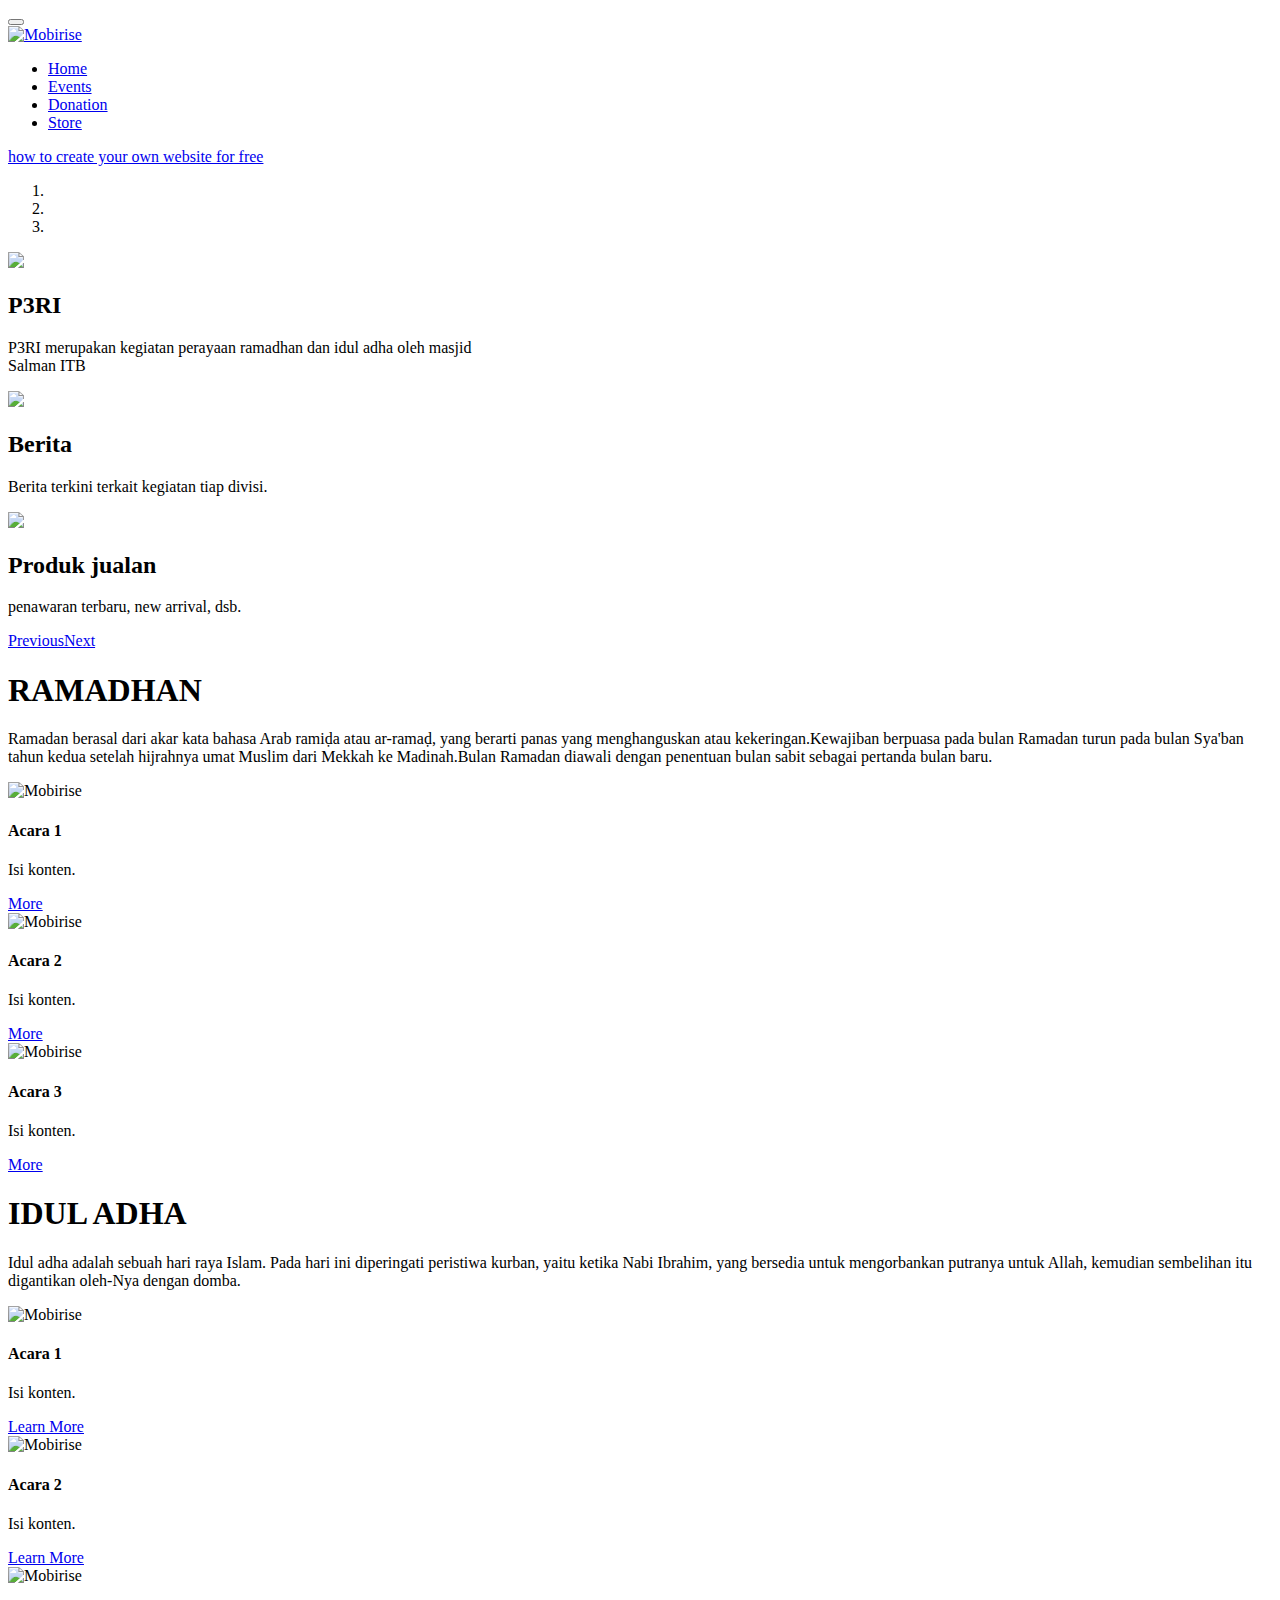
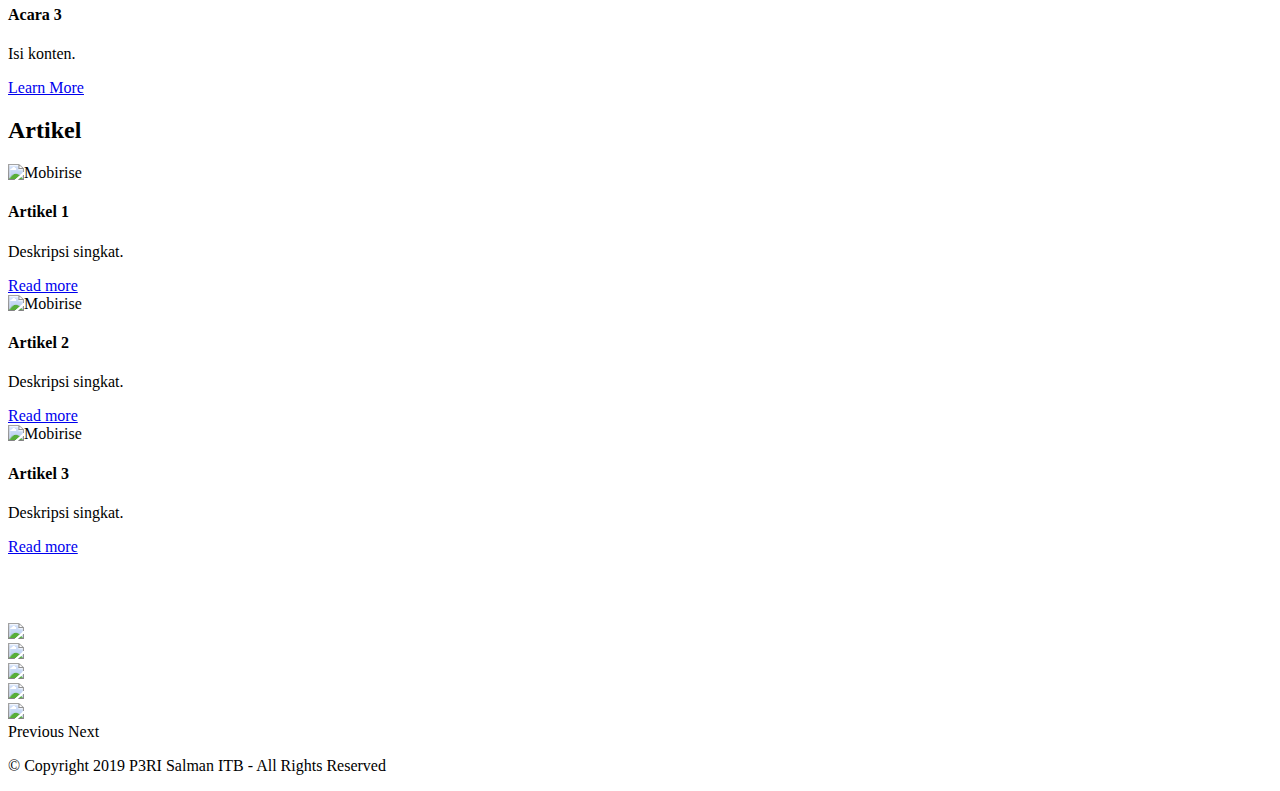
==== commit 9ccb4a8f: "Update index.html" ====
--- a/index.html
+++ b/index.html
@@ -1,174 +1,462 @@
 <!DOCTYPE html>
-<html>
+<html  >
 <head>
-	<title>Portofolio</title>
-    <meta charset="utf-8">
-    <meta name="viewport" content="width=device-width, initial-scale=1">
-    <link rel="stylesheet" href="https://maxcdn.bootstrapcdn.com/bootstrap/4.3.1/css/bootstrap.min.css">
-    <script src="https://ajax.googleapis.com/ajax/libs/jquery/3.3.1/jquery.min.js"></script>
-    <script src="https://cdnjs.cloudflare.com/ajax/libs/popper.js/1.14.7/umd/popper.min.js"></script>
-    <script src="https://maxcdn.bootstrapcdn.com/bootstrap/4.3.1/js/bootstrap.min.js"></script>
-    <link rel="stylesheet" href="styleportoboot.css" type="text/css">
+  <!-- Site made by Tim IT of P3RI Masjid Salman ITB -->
+  <meta charset="UTF-8">
+  <meta http-equiv="X-UA-Compatible" content="IE=edge">
+  <meta name="generator" content="Mobirise v4.9.6, mobirise.com">
+  <meta name="viewport" content="width=device-width, initial-scale=1, minimum-scale=1">
+  <link rel="shortcut icon" href="assets/images/logo-122x122.png" type="image/x-icon">
+  <meta name="description" content="">
+  
+  <title>P3RI SALMAN ITB</title>
+  <link rel="stylesheet" href="assets/web/assets/mobirise-icons/mobirise-icons.css">
+  <link rel="stylesheet" href="assets/tether/tether.min.css">
+  <link rel="stylesheet" href="assets/bootstrap/css/bootstrap.min.css">
+  <link rel="stylesheet" href="assets/bootstrap/css/bootstrap-grid.min.css">
+  <link rel="stylesheet" href="assets/bootstrap/css/bootstrap-reboot.min.css">
+  <link rel="stylesheet" href="assets/dropdown/css/style.css">
+  <link rel="stylesheet" href="assets/socicon/css/styles.css">
+  <link rel="stylesheet" href="assets/theme/css/style.css">
+  <link rel="stylesheet" href="assets/mobirise/css/mbr-additional.css" type="text/css">
+  
+  
+  
 </head>
 <body>
-<nav class="navbar navbar-expand-sm bg-primary navbar-dark fixed-top">
-	
-	<!-- Brand -->
-	<a class="navbar-brand" href="#">Logo</a>
-	<button class="navbar-toggler" type="button" data-toggle="collapse" data-target="#collapsibleNavbar">
-		<span class="navbar-toggler-icon"></span>
-	</button>
-  
-	<!-- Links -->
-	<div class="collapse navbar-collapse" id="collapsibleNavbar">
-		<ul class="navbar-nav justify-content-end">
-		<li class="nav-item">
-			<a class="nav-link" href="#">Home</a>
-		</li>
-		<li class="nav-item">
-			<a class="nav-link" href="#">Profile</a>
-		</li>
-	
-		<!-- Dropdown -->
-		<li class="nav-item dropdown">
-			<a class="nav-link dropdown-toggle" href="#" id="navbardrop" data-toggle="dropdown">
-			Contact
-			</a>
-			<div class="dropdown-menu">
-			<a class="dropdown-item" href="#">Contact</a>
-			<a class="dropdown-item" href="#">Sosial media</a>
-			<a class="dropdown-item" href="#">Nomor telepon</a>
-			</div>
-		</li>
-		</ul>
-	</div>
-  </nav>
-<br>
-<hr>
-
-<div class="image1">
-	<div class="box1">
-		<img src="tsubasa.jpg" class="rounded-circle" alt="Bukan gue:v" style="top:100px;padding-top:30px;">
-	</div>
-</div>
-<br>
-<div class="container2">
-	<div class="row">
-		<div class="col-sm-12" style="text-align: center;font-size: 30px;font-family: verdana;">Wildan Zaim Syaddad</div>
-		<div class="col-sm-12" style="text-align: center;font-size: 20px;font-family: verdana; line-height: 5px;">Sekolah Teknik Elektro dan Informatika</div>
-	</div>
-</div>
-<br>
-<br>
-<div class="container3">
-	<div class="box3">
-		<div class="clearfix3" style="background-color:#e6eeff;color:black;font-family:verdana;padding:20px;">
-			<h1 class="AboutMe" >About Me</h1>
-			<hr>
-			<div class="profilkiri">
-				<p>Aku adalah seorang anak SD yang baru saja pindah dari kota lain ke Nankatsu. Dia ingin bermain sepak bola dan menjadi pemain terbaik. Ketika masuk ke sekolah barunya, dia langsung masuk ke klub sepak bola di sekolah itu. Kapten klub itu adalah Ishizaki. Mereka lalu berlatih di lapangan, tetapi diganggu oleh klub lain yang dipimpin oleh Genzo Wakabayashi. Mereka lalu bertanding, bila Nankatsu bisa membuat gol satu saja, maka mereka diizinkan memakai lapangan untuk berlatih. Awalnya, Nankatsu selalu kebobolan dan bermain setengah lapangan. Ketika salah satu pemainnya cedera, Tsubasa didaulat menjadi bek. Dia menjalankan tugasnya dengan baik. Ketika pertandingan hampir selesai, tanpa diduga Tsubasa berhasil mendapatkan bola dan menceploskannya ke dalam gawang.</p>
-			</div>
-			<div class="profilkanan">
-				<p>Sesuai perjanjian, Wakabayashi tidak akan mengganggu mereka lagi. Maka dimulailah petualangan Tsubasa menjadi yang terbaik di dunia. Ayahnya selalu berlayar di lautan. Dia sangat menggemari sepak bola. Bahkan sejak masih balita, dia sudah menunjukkan ketertarikannya di bidang ini. Dia masuk ke Nankatsu dan menjadi pemain yang sangat bisa dihandalkan. Pertemuannya dengan Roberto Hongo mengubah seluruh hidupnya. Setelah remaja, dia pergi ke Brasil untuk menjadi pemain di klub Sao Paulo. Kemampuan sepak bolanya sangat hebat dan termasuk yang terbaik di dunia. Tsubasa memiliki kemampuan untuk membaca dan meniru semua teknik musuhnya.</p>
-			</div>
-		</div>
-	</div>
-</div>
-
-
-<div class="container4">
-	<div class="box4">
-		<div class="clearfix" style="width:100%;background-color:#0080ff;color:white;font-family:verdana;padding:20px;">
-			<h1 class="PersonalData">Personal Data</h1>
-			<hr>
-			<div class="row">
-				<div class="col-sm-3" >Alamat</div>
-				<div class="col-sm-2"></div>
-				<div class="col-sm-7" >Jl Tubagus Ismail gang Aquarius no 27</div>
-				<div class="col-sm-5" >Tempat dan Tanggal Lahir</div>
-				<div class="col-sm-7" >Klaten, 14 Oktober 1999</div>
-				<div class="col-sm-5" >Status Perkawinan</div>
-				<div class="col-sm-7" >Lajang</div>
-			</div>
-		</div>
-	</div>
-</div>
-	<div class="box5">
-		<div class="clearfix2" style="width:100%;background-color:#173F5F;color:white;font-family:verdana;padding:20px;">
-			<h1 class="PendidikanFormal">Pendidikan Formal</h1>
-			<hr>
-			<div class="row">
-					<div class="col-sm-3" >2006-2012</div>
-					<div class="col-sm-2"></div>
-					<div class="col-sm-5">SDN 4 Bareng Lor</div>
-					<div class="col-sm-5" >2012-2015</div>
-					<div class="col-sm-7" >SMPN 2 Klaten</div>
-					<div class="col-sm-5" >2015-2018</div>
-					<div class="col-sm-7" >SMAN 1 Klaten</div>
-					<div class="col-sm-5" >2018-now</div>
-					<div class="col-sm-7" >Institut Teknologi Bandung</div>
-				</div>
-		</div>
-	</div>
-<div class="box3" style="background-color: #000066">
-	<h2 style="text-align: center;color:white">Kepribadian</h2>
-	<hr>
-	<div class="container">
-		<div class="alert alert-info alert-dismissible fade show">
-			<button type="button" class="close" data-dismiss="alert">&times;</button>
-			<strong>Info!  </strong> data berdasarkan MBTI
-		</div>
-	</div>
-	<div class="container">
-		<h4 style="color: white;">Extraverted</h4>
-		<div class="progress">
-			<div class="progress-bar progress-bar-striped progress-bar-animated" style="width:72%">72%</div>
-		</div>
-		<br>
-		<h4 style="color:white;">Observant</h4>
-		<div class="progress">
-			<div class="progress-bar bg-success progress-bar-striped progress-bar-animated" style="width:55%">55%</div>
-		</div>
-		<br>
-		<h4 style="color:white;">Feeling</h4>
-		<div class="progress">
-			<div class="progress-bar bg-info progress-bar-striped progress-bar-animated" style="width:72%">72%</div>
-		</div>
-		<br>
-		<h4 style="color:white;">Judging</h4>
-		<div class="progress">
-			<div class="progress-bar bg-warning progress-bar-striped progress-bar-animated" style="width:56%">56%</div>
-		</div>
-		<br>
-		<h4 style="color:white;">Absertive</h4>
-		<div class="progress">
-			<div class="progress-bar bg-danger progress-bar-striped progress-bar-animated" style="width:63%">63%</div>
-		</div>
-	</div>
-<br>
-<hr>
-<center>
-		<div class="spinner-border text-warning"></div>
-</center>
-<hr>
-<div class="form-group">
-		<h2 style="color:white;">Tinggalkan komentar</h2>
-		<label for="usr" style="color:white;">Name:</label>
-		<input type="text" class="form-control" id="usr">
-	  </div>
-	  <div class="form-group">
-		<label for="pwd" style="color:white;">Password:</label>
-		<input type="password" class="form-control" id="pwd">
-	  </div>
-	  <label for="comment" style="color:white;">Komentar:</label>
-		<textarea class="form-control" rows="5" id="comment"></textarea>
-</div>
-<div class="box" style="background-color:#000066">
-	<div class="container">
-		<hr>
-		<button type="button" class="btn btn-outline-warning btn-sm ">Submit</button>
-	</div>
-</div>
-</div>
+  <section class="menu cid-rkT9phcWST" once="menu" id="menu1-0">
+
+    
+
+    <nav class="navbar navbar-expand beta-menu navbar-dropdown align-items-center navbar-fixed-top navbar-toggleable-sm bg-color transparent">
+        <button class="navbar-toggler navbar-toggler-right" type="button" data-toggle="collapse" data-target="#navbarSupportedContent" aria-controls="navbarSupportedContent" aria-expanded="false" aria-label="Toggle navigation">
+            <div class="hamburger">
+                <span></span>
+                <span></span>
+                <span></span>
+                <span></span>
+            </div>
+        </button>
+        <div class="menu-logo">
+            <div class="navbar-brand">
+                <span class="navbar-logo">
+                    <a href="https://p3ri.salmanitb.com/">
+                         <img src="assets/images/logo-122x122.png" alt="Mobirise" title="" style="height: 3.8rem;">
+                    </a>
+                </span>
+                
+            </div>
+        </div>
+        <div class="collapse navbar-collapse" id="navbarSupportedContent">
+            <ul class="navbar-nav nav-dropdown nav-right" data-app-modern-menu="true"><li class="nav-item">
+                    <a class="nav-link link text-white display-4" href="https://p3ri.salmanitb.com/">
+                        Home</a>
+                </li><li class="nav-item"><a class="nav-link link text-white display-4" href="https://p3ri.salmanitb.com/">
+                        Events</a></li><li class="nav-item"><a class="nav-link link text-white display-4" href="https://p3ri.salmanitb.com/">
+                        Donation</a></li><li class="nav-item"><a class="nav-link link text-white display-4" href="https://p3ri.salmanitb.com/">
+                        Store</a></li></ul>
+            
+        </div>
+    </nav>
+</section>
+
+<section class="engine"><a href="https://mobirise.info/b">how to create your own website for free</a></section><section class="carousel slide cid-rkTcn0NlyI" data-interval="false" id="slider1-1">
+
+    
+
+    <div class="full-screen"><div class="mbr-slider slide carousel" data-pause="true" data-keyboard="false" data-ride="carousel" data-interval="4000"><ol class="carousel-indicators"><li data-app-prevent-settings="" data-target="#slider1-1" data-slide-to="0"></li><li data-app-prevent-settings="" data-target="#slider1-1" data-slide-to="1"></li><li data-app-prevent-settings="" data-target="#slider1-1" class=" active" data-slide-to="2"></li></ol><div class="carousel-inner" role="listbox"><div class="carousel-item slider-fullscreen-image" data-bg-video-slide="false" style="background-image: url(assets/images/dummy2-1-800x600.jpg);"><div class="container container-slide"><div class="image_wrapper"><div class="mbr-overlay"></div><img src="assets/images/dummy2-1-800x600.jpg"><div class="carousel-caption justify-content-center"><div class="col-10 align-center"><h2 class="mbr-fonts-style display-1">P3RI</h2><p class="lead mbr-text mbr-fonts-style display-5">P3RI merupakan kegiatan perayaan ramadhan dan idul adha oleh masjid<br>Salman ITB</p></div></div></div></div></div><div class="carousel-item slider-fullscreen-image" data-bg-video-slide="false" style="background-image: url(assets/images/dummy2-800x600.jpg);"><div class="container container-slide"><div class="image_wrapper"><div class="mbr-overlay" style="opacity: 0.5;"></div><img src="assets/images/dummy2-800x600.jpg"><div class="carousel-caption justify-content-center"><div class="col-10 align-left"><h2 class="mbr-fonts-style display-1">Berita</h2><p class="lead mbr-text mbr-fonts-style display-5">Berita terkini terkait kegiatan tiap divisi.</p></div></div></div></div></div><div class="carousel-item slider-fullscreen-image active" data-bg-video-slide="false" style="background-image: url(assets/images/dummy2-800x600.jpg);"><div class="container container-slide"><div class="image_wrapper"><div class="mbr-overlay"></div><img src="assets/images/dummy2-800x600.jpg"><div class="carousel-caption justify-content-center"><div class="col-10 align-right"><h2 class="mbr-fonts-style display-1">Produk jualan</h2><p class="lead mbr-text mbr-fonts-style display-5">penawaran terbaru, new arrival, dsb.</p></div></div></div></div></div></div><a data-app-prevent-settings="" class="carousel-control carousel-control-prev" role="button" data-slide="prev" href="#slider1-1"><span aria-hidden="true" class="mbri-left mbr-iconfont"></span><span class="sr-only">Previous</span></a><a data-app-prevent-settings="" class="carousel-control carousel-control-next" role="button" data-slide="next" href="#slider1-1"><span aria-hidden="true" class="mbri-right mbr-iconfont"></span><span class="sr-only">Next</span></a></div></div>
+
+</section>
+
+<section class="cid-rkTi8ZciRa mbr-fullscreen mbr-parallax-background" id="header2-3">
+
+    
+
+    <div class="mbr-overlay" style="opacity: 0.5; background-color: rgb(35, 35, 35);"></div>
+
+    <div class="container align-center">
+        <div class="row justify-content-md-center">
+            <div class="mbr-white col-md-10">
+                <h1 class="mbr-section-title mbr-bold pb-3 mbr-fonts-style display-1">
+                    RAMADHAN</h1>
+                
+                <p class="mbr-text pb-3 mbr-fonts-style display-5">Ramadan berasal dari akar kata bahasa Arab ramiḍa atau ar-ramaḍ, yang berarti panas yang menghanguskan atau kekeringan.Kewajiban berpuasa pada bulan Ramadan turun pada bulan Sya'ban tahun kedua setelah hijrahnya umat Muslim dari Mekkah ke Madinah.Bulan Ramadan diawali dengan penentuan bulan sabit sebagai pertanda bulan baru.
+                </p>
+                
+            </div>
+        </div>
+    </div>
+    <div class="mbr-arrow hidden-sm-down" aria-hidden="true">
+        <a href="#next">
+            <i class="mbri-down mbr-iconfont"></i>
+        </a>
+    </div>
+</section>
+
+<section class="features3 cid-rkTfrZJWhu mbr-parallax-background" id="features3-2">
+
+    
+
+    
+    <div class="container">
+        <div class="media-container-row">
+            <div class="card p-3 col-12 col-md-6 col-lg-4">
+                <div class="card-wrapper">
+                    <div class="card-img">
+                        <img src="assets/images/al-quran-676x386.jpg" alt="Mobirise" title="">
+                    </div>
+                    <div class="card-box">
+                        <h4 class="card-title mbr-fonts-style display-7">
+                            Acara 1</h4>
+                        <p class="mbr-text mbr-fonts-style display-7">
+                            Isi konten.</p>
+                    </div>
+                    <div class="mbr-section-btn text-center"><a href="https://p3ri.salmanitb.com/" class="btn btn-primary display-4">
+                            More</a></div>
+                </div>
+            </div>
+
+            <div class="card p-3 col-12 col-md-6 col-lg-4">
+                <div class="card-wrapper">
+                    <div class="card-img">
+                        <img src="assets/images/mudik-288x175.jpg" alt="Mobirise" title="">
+                    </div>
+                    <div class="card-box">
+                        <h4 class="card-title mbr-fonts-style display-7">
+                            Acara 2</h4>
+                        <p class="mbr-text mbr-fonts-style display-7">Isi konten.</p>
+                    </div>
+                    <div class="mbr-section-btn text-center"><a href="https://p3ri.salmanitb.com/" class="btn btn-primary display-4">More</a></div>
+                </div>
+            </div>
+
+            <div class="card p-3 col-12 col-md-6 col-lg-4">
+                <div class="card-wrapper">
+                    <div class="card-img">
+                        <img src="assets/images/obor-660x371.jpg" alt="Mobirise" title="">
+                    </div>
+                    <div class="card-box">
+                        <h4 class="card-title mbr-fonts-style display-7">
+                            Acara 3</h4>
+                        <p class="mbr-text mbr-fonts-style display-7">Isi konten.</p>
+                    </div>
+                    <div class="mbr-section-btn text-center"><a href="https://p3ri.salmanitb.com/" class="btn btn-primary display-4">
+                            More</a></div>
+                </div>
+            </div>
+
+            
+        </div>
+    </div>
+</section>
+
+<section class="cid-rkTjMyZ0qR mbr-fullscreen mbr-parallax-background" id="header2-4">
+
+    
+
+    <div class="mbr-overlay" style="opacity: 0.5; background-color: rgb(35, 35, 35);"></div>
+
+    <div class="container align-center">
+        <div class="row justify-content-md-center">
+            <div class="mbr-white col-md-10">
+                <h1 class="mbr-section-title mbr-bold pb-3 mbr-fonts-style display-1">
+                    IDUL ADHA</h1>
+                
+                <p class="mbr-text pb-3 mbr-fonts-style display-5">
+                    Idul adha adalah sebuah hari raya Islam. Pada hari ini diperingati peristiwa kurban, yaitu ketika Nabi Ibrahim, yang bersedia untuk mengorbankan putranya untuk Allah, kemudian sembelihan itu digantikan oleh-Nya dengan domba.
+                </p>
+                
+            </div>
+        </div>
+    </div>
+    <div class="mbr-arrow hidden-sm-down" aria-hidden="true">
+        <a href="#next">
+            <i class="mbri-down mbr-iconfont"></i>
+        </a>
+    </div>
+</section>
+
+<section class="features3 cid-rkTkIusytQ" id="features3-5">
+
+    
+
+    
+    <div class="container">
+        <div class="media-container-row">
+            <div class="card p-3 col-12 col-md-6 col-lg-4">
+                <div class="card-wrapper">
+                    <div class="card-img">
+                        <img src="assets/images/ketupat-676x563.jpg" alt="Mobirise" title="">
+                    </div>
+                    <div class="card-box">
+                        <h4 class="card-title mbr-fonts-style display-7">
+                            Acara 1</h4>
+                        <p class="mbr-text mbr-fonts-style display-7">
+                            Isi konten.</p>
+                    </div>
+                    <div class="mbr-section-btn text-center">
+                        <a href="https://p3ri.salmanitb.com/" class="btn btn-primary display-4">
+                            Learn More
+                        </a>
+                    </div>
+                </div>
+            </div>
+
+            <div class="card p-3 col-12 col-md-6 col-lg-4">
+                <div class="card-wrapper">
+                    <div class="card-img">
+                        <img src="assets/images/ketupat-676x563.jpg" alt="Mobirise" title="">
+                    </div>
+                    <div class="card-box">
+                        <h4 class="card-title mbr-fonts-style display-7">Acara 2</h4>
+                        <p class="mbr-text mbr-fonts-style display-7">
+                            Isi konten.</p>
+                    </div>
+                    <div class="mbr-section-btn text-center">
+                        <a href="https://p3ri.salmanitb.com/" class="btn btn-primary display-4">
+                            Learn More
+                        </a>
+                    </div>
+                </div>
+            </div>
+
+            <div class="card p-3 col-12 col-md-6 col-lg-4">
+                <div class="card-wrapper">
+                    <div class="card-img">
+                        <img src="assets/images/ketupat-1-676x563.jpg" alt="Mobirise" title="">
+                    </div>
+                    <div class="card-box">
+                        <h4 class="card-title mbr-fonts-style display-7">Acara 3</h4>
+                        <p class="mbr-text mbr-fonts-style display-7">
+                            Isi konten.
+                        </p>
+                    </div>
+                    <div class="mbr-section-btn text-center">
+                        <a href="https://p3ri.salmanitb.com/" class="btn btn-primary display-4">
+                            Learn More
+                        </a>
+                    </div>
+                </div>
+            </div>
+
+            
+        </div>
+    </div>
+</section>
+
+<section class="mbr-section content4 cid-rlH8VYAdF8" id="content4-i">
+
+    
+
+    <div class="container">
+        <div class="media-container-row">
+            <div class="title col-12 col-md-8">
+                <h2 class="align-center pb-3 mbr-fonts-style display-2">
+                    Artikel</h2>
+                
+                
+            </div>
+        </div>
+    </div>
+</section>
+
+<section class="features3 cid-rkTlIWUCpS" id="features3-6">
+
+    
+
+    
+    <div class="container">
+        <div class="media-container-row">
+            <div class="card p-3 col-12 col-md-6 col-lg-4">
+                <div class="card-wrapper">
+                    <div class="card-img">
+                        <img src="assets/images/kurma-1-676x451.jpg" alt="Mobirise" title="">
+                    </div>
+                    <div class="card-box">
+                        <h4 class="card-title mbr-fonts-style display-7">
+                            Artikel 1</h4>
+                        <p class="mbr-text mbr-fonts-style display-7">
+                            Deskripsi singkat.</p>
+                    </div>
+                    <div class="mbr-section-btn text-center"><a href="https://p3ri.salmanitb.com/" class="btn btn-primary display-4">
+                            Read more</a></div>
+                </div>
+            </div>
+
+            <div class="card p-3 col-12 col-md-6 col-lg-4">
+                <div class="card-wrapper">
+                    <div class="card-img">
+                        <img src="assets/images/kurma-2-676x451.jpg" alt="Mobirise" title="">
+                    </div>
+                    <div class="card-box">
+                        <h4 class="card-title mbr-fonts-style display-7">Artikel 2</h4>
+                        <p class="mbr-text mbr-fonts-style display-7">
+                            Deskripsi singkat.
+                        </p>
+                    </div>
+                    <div class="mbr-section-btn text-center"><a href="https://p3ri.salmanitb.com/" class="btn btn-primary display-4">
+                            Read more</a></div>
+                </div>
+            </div>
+
+            <div class="card p-3 col-12 col-md-6 col-lg-4">
+                <div class="card-wrapper">
+                    <div class="card-img">
+                        <img src="assets/images/kurma-2-676x451.jpg" alt="Mobirise" title="">
+                    </div>
+                    <div class="card-box">
+                        <h4 class="card-title mbr-fonts-style display-7">Artikel 3</h4>
+                        <p class="mbr-text mbr-fonts-style display-7">
+                            Deskripsi singkat.
+                        </p>
+                    </div>
+                    <div class="mbr-section-btn text-center"><a href="https://p3ri.salmanitb.com/" class="btn btn-primary display-4">
+                            Read more</a></div>
+                </div>
+            </div>
+
+            
+        </div>
+    </div>
+</section>
+
+<section class="clients cid-rluDJzEFEZ" data-interval="false" id="clients-h">
+      
+
+    
+        <div class="container mb-5">
+            <div class="media-container-row">
+                <div class="col-12 align-center">
+                    <h2 class="mbr-section-title pb-3 mbr-fonts-style display-2">
+                        <font color="white">SPONSORSHIP</font></h2>
+                    
+                </div>
+            </div>
+        </div>
+
+    <div class="container">
+        <div class="carousel slide" role="listbox" data-pause="true" data-keyboard="false" data-ride="carousel" data-interval="4000">
+            <div class="carousel-inner" data-visible="5">
+                
+                
+                
+                
+                
+            <div class="carousel-item ">
+                    <div class="media-container-row">
+                        <div class="col-md-12">
+                            <div class="wrap-img ">
+                                <img src="assets/images/1.png" class="img-responsive clients-img">
+                            </div>
+                        </div>
+                    </div>
+                </div><div class="carousel-item ">
+                    <div class="media-container-row">
+                        <div class="col-md-12">
+                            <div class="wrap-img ">
+                                <img src="assets/images/2.png" class="img-responsive clients-img">
+                            </div>
+                        </div>
+                    </div>
+                </div><div class="carousel-item ">
+                    <div class="media-container-row">
+                        <div class="col-md-12">
+                            <div class="wrap-img ">
+                                <img src="assets/images/3.png" class="img-responsive clients-img">
+                            </div>
+                        </div>
+                    </div>
+                </div><div class="carousel-item ">
+                    <div class="media-container-row">
+                        <div class="col-md-12">
+                            <div class="wrap-img ">
+                                <img src="assets/images/4.png" class="img-responsive clients-img">
+                            </div>
+                        </div>
+                    </div>
+                </div><div class="carousel-item ">
+                    <div class="media-container-row">
+                        <div class="col-md-12">
+                            <div class="wrap-img ">
+                                <img src="assets/images/5.png" class="img-responsive clients-img">
+                            </div>
+                        </div>
+                    </div>
+                </div></div>
+            <div class="carousel-controls">
+                <a data-app-prevent-settings="" class="carousel-control carousel-control-prev" role="button" data-slide="prev">
+                    <span aria-hidden="true" class="mbri-left mbr-iconfont"></span>
+                    <span class="sr-only">Previous</span>
+                </a>
+                <a data-app-prevent-settings="" class="carousel-control carousel-control-next" role="button" data-slide="next">
+                    <span aria-hidden="true" class="mbri-right mbr-iconfont"></span>
+                    <span class="sr-only">Next</span>
+                </a>
+            </div>
+        </div>
+    </div>
+</section>
+
+<section once="" class="cid-rkTo2RWuMR" id="footer7-a">
+
+    
+
+    
+
+    <div class="container">
+        <div class="media-container-row align-center mbr-white">
+            
+            <div class="row social-row">
+                <div class="social-list align-right pb-2">
+                    
+                    
+                    
+                    
+                    
+                    
+                <div class="soc-item">
+                        <a href="https://www.facebook.com" target="_blank">
+                            <span class="mbr-iconfont mbr-iconfont-social socicon-facebook socicon"></span>
+                        </a>
+                    </div><div class="soc-item">
+                        <a href="https://twitter.com" target="_blank">
+                            <span class="mbr-iconfont mbr-iconfont-social socicon-twitter socicon"></span>
+                        </a>
+                    </div><div class="soc-item">
+                        <a href="https://www.youtube.com" target="_blank">
+                            <span class="mbr-iconfont mbr-iconfont-social socicon-youtube socicon"></span>
+                        </a>
+                    </div><div class="soc-item">
+                        <a href="https://www.instagram.com" target="_blank">
+                            <span class="mbr-iconfont mbr-iconfont-social socicon-instagram socicon"></span>
+                        </a>
+                    </div></div>
+            </div>
+            <div class="row row-copirayt">
+                <p class="mbr-text mb-0 mbr-fonts-style mbr-white align-center display-7">
+                    © Copyright 2019 P3RI Salman ITB - All Rights Reserved
+                </p>
+            </div>
+        </div>
+    </div>
+</section>
+
+
+  <script src="assets/web/assets/jquery/jquery.min.js"></script>
+  <script src="assets/popper/popper.min.js"></script>
+  <script src="assets/tether/tether.min.js"></script>
+  <script src="assets/bootstrap/js/bootstrap.min.js"></script>
+  <script src="assets/smoothscroll/smooth-scroll.js"></script>
+  <script src="assets/dropdown/js/script.min.js"></script>
+  <script src="assets/touchswipe/jquery.touch-swipe.min.js"></script>
+  <script src="assets/vimeoplayer/jquery.mb.vimeo_player.js"></script>
+  <script src="assets/mbr-clients-slider/mbr-clients-slider.js"></script>
+  <script src="assets/bootstrapcarouselswipe/bootstrap-carousel-swipe.js"></script>
+  <script src="assets/parallax/jarallax.min.js"></script>
+  <script src="assets/ytplayer/jquery.mb.ytplayer.min.js"></script>
+  <script src="assets/theme/js/script.js"></script>
+  <script src="assets/slidervideo/script.js"></script>
+  
+  
 </body>
 </html>
